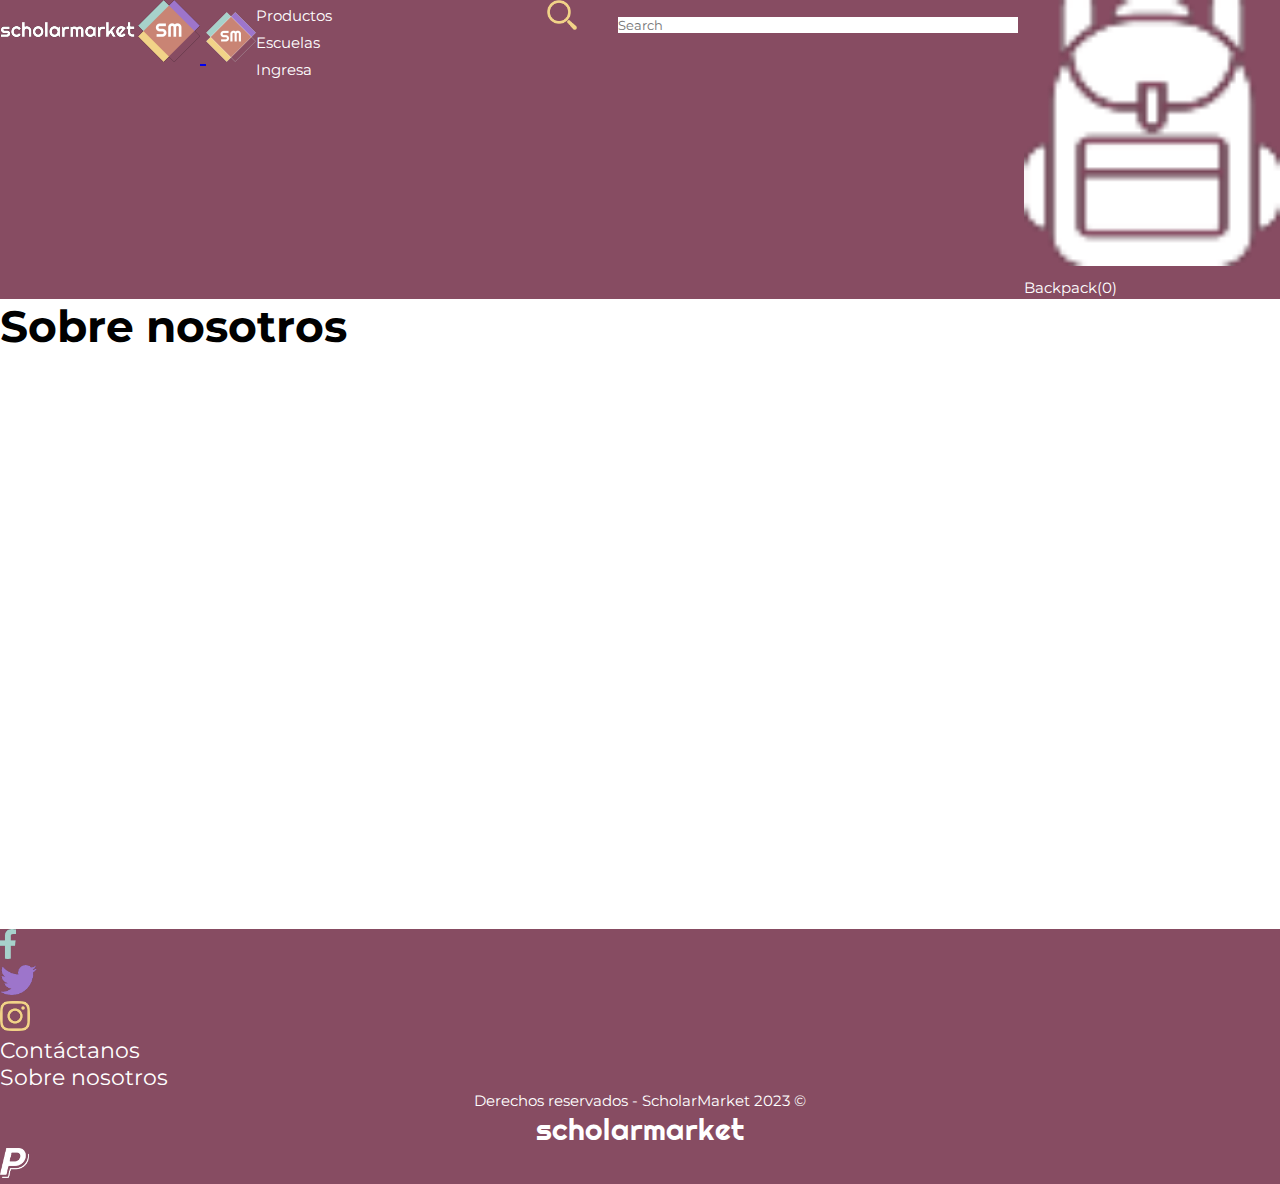
==== pages/aboutus.html @ cb466b41 "Merge pull request #1 from EdgarVRP/develop-edgar" ====
<!DOCTYPE html>
<html lang="es">
<head>
    <meta charset="UTF-8">
    <meta http-equiv="X-UA-Compatible" content="IE=edge">
    <meta name="viewport" content="width=device-width, initial-scale=1.0">
    <meta name="keywords" content="e-commerce scholarmarket">
	<meta name="description" content="Pagina sobre nosotros">
	<title>Sobre nosotros</title>
	<link rel="icon" href="../assets/img/favicon-16x16.png"> 
    <link href="https://fonts.googleapis.com/css2?family=Montserrat&display=swap" rel="stylesheet">
    <link href="https://fonts.googleapis.com/css2?family=Righteous&display=swap" rel="stylesheet">
    <link href="https://unpkg.com/aos@2.3.1/dist/aos.css" rel="stylesheet">
    <link href="https://cdn.jsdelivr.net/npm/bootstrap@5.3.0-alpha1/dist/css/bootstrap.min.css" rel="stylesheet" integrity="sha384-GLhlTQ8iRABdZLl6O3oVMWSktQOp6b7In1Zl3/Jr59b6EGGoI1aFkw7cmDA6j6gD" crossorigin="anonymous">
    <link rel="stylesheet" type="text/css" href="../css/style.css">
    <link rel="stylesheet" type="text/css" href="../css/aboutus.css">
</head>

<body>

    <header>
        <!-- Aqui comienza la navBar -->
        <nav class="navbar navbar-expand-lg">
            <div class="nav-grid align-items-center">
                <a class="navbar-brand ms-2 ms-lg-5 nav-grid-logo d-flex align-items-center" href="../index.html">
                    <img class="logo-nav d-none d-lg-block" src="../assets/img/whitelogo.png" alt="logo scholarmarket">
                    <img class="logo-nav-sm d-md-block d-lg-none" src="../assets/img/icono.png" alt="logo scholarmarket">
                </a>
                <button class="navbar-toggler nav-grid-menu" type="button" data-bs-toggle="collapse"
                    data-bs-target="#navbarSupportedContent" aria-controls="navbarSupportedContent"
                    aria-expanded="false" aria-label="Toggle navigation">
                    <span class="navbar-toggler-icon"></span>
                </button>
                <div class="collapse navbar-collapse nav-grid-menu2" id="navbarSupportedContent">
                    <ul class="navbar-nav me-auto mb-4 mb-lg-0">
                        <li class="nav-item ms-2">
                            <a class="nav-link twhite text-fluid" href="products.html">Productos</a>
                        </li>
                        <li class="nav-item ms-2">
                            <a class="nav-link twhite text-fluid" href="schools.html">Escuelas</a>
                        </li>
                        <li class="nav-item ms-2">
                            <a class="nav-link twhite text-fluid" href="login.html">Ingresa</a>
                        </li>
                    </ul>
                </div>
                <form class="d-flex nav-grid-busqueda">
                    
                    <button type="submit">
                        <img class="img-search" src="../assets/img/search.png" alt="Busqueda">
                    </button>
                    <input class="form-control me-2" type="search" placeholder="Search" aria-label="Search" id="searchInput">
                    
                </form>
                <ul class="navbar-nav ms-auto mb-2 me-lg-auto mb-lg-0 nav-grid-mochila d-flex justify-content-center align-items-center">
                    <li class="nav-item">
                        <a class="nav-link twhite" href="backpack.html">
                            <img class="img-backpack" src="../assets/img/mochilawhite.png" alt="Agrega a la mochila">
                        </a>                        
                    </li>
                    <li class="nav-item d-none d-lg-block ">
                        <a class="nav-link twhite text-fluid " href="backpack.html">Backpack(0)</a>
                    </li>
                </ul>
                
            </div>
        </nav>
        <!-- Aqui termina la navBar -->
    </header>

    <main class="container-fluid">
        <h1>Sobre nosotros</h1>
    </main>
    
    <!-- Aqui comienza el footer -->
    <footer class="container-fluid">
        <div class="row pt-2 d-flex flex-row flex-lg-row-reverse flex-wrap justify-content-evenly align-items-center">
            <div class="col-12 col-lg-4">
                <ul class="d-flex flex-row flex-wrap justify-content-evenly align-items-center">
                    <li>
                        <a href="https://www.facebook.com/100090979624820/professional_dashboard/insights/page/?ref=profile_action">
                            <img class="img-footer" src="../assets/img/logoface.png" alt="Logotipo facebook">
                        </a>
                    </li>
                    <li>
                        <a href="https://twitter.com/">
                            <img class="img-footer" src="../assets/img/logotwit.png" alt="Logotipo twitter">
                        </a>
                    </li>
                    <li>
                        <a href="https://www.instagram.com/">
                            <img class="img-footer" src="../assets/img/logoinsta.png" alt="Logotipo instagram">
                        </a>
                    </li>
                </ul>
            </div>
            <div class="col-12 col-lg-4 d-flex flex-column justify-content-center align-items-center">
                <div>
                    <ul class="d-flex flex-row flex-nowrap justify-content-between align-items-center">
                        <li class="me-2">
                            <a class="twhite footer-links" href="contactus.html">Contáctanos</a>
                        </li>
                        <li class="mx-4">
                            <a class="twhite footer-links text-nowrap" href="#">Sobre nosotros</a>
                        </li>
                    </ul>
                    <p class="twhite footer-links text-fluid">Derechos reservados - ScholarMarket 2023 ©</p>
                </div>
            </div>
            <div class="d-none d-lg-block col-lg-4 d-flex flex-column justify-content-center align-items-center">
                    <p class="twhite footer-links footer-text-logo">scholarmarket</p>
                    <a class="d-flex justify-content-center align-items-center mb-3" href="https://www.paypal.com/mx/home">
                        <img class="img-footer" src="../assets/img/logopay.png" alt="Logotipo PayPal">
                    </a>
            </div>
        </div>
    </footer>
    <!-- Aqui termina el footer -->

    <script src="https://unpkg.com/aos@2.3.1/dist/aos.js"></script>
    <script> AOS.init(); </script>
    <script src="https://cdn.jsdelivr.net/npm/bootstrap@5.3.0-alpha1/dist/js/bootstrap.bundle.min.js"
        integrity="sha384-w76AqPfDkMBDXo30jS1Sgez6pr3x5MlQ1ZAGC+nuZB+EYdgRZgiwxhTBTkF7CXvN"
        crossorigin="anonymous"></script>
</body>

</html>
---- css/style.css ----
/* Estilos generales */

    * {
        margin: 0;
        padding: 0;
        border: 0;
        box-sizing: border-box;
        font-family: 'Montserrat', sans-serif;
    }
    
    button{
        background-color: transparent;
    }
    
    main{
        min-height: 70vh;
    }
    
    html {
        scroll-behavior: smooth;
    }
    
    ul{
        margin-bottom: 0;
    }
    
    ul li {
        list-style-type: none;
    }
    
    ul li a {
        text-decoration: none;
    }
    
    ul li a:hover {
        background-color: #261f2c65;
    }
    
    ul li a img{
        width: 50px;
        height: 50px;
    }
    ul li a p{
        color: white;
    }
    
    span{
        font-size: 20px;
    }
    
    .twhite {
        color: white;
    }
    
    .text-fluid{
        font-size: 80%;
    }
    
    
        /* Estilos navbar */
    
    #searchInput {
        width: 400px;
    }
    
    .logo-nav-sm{
        width: 80%;
    }
    
    .img-backpack{
        width: 80%;
        height: auto;
    }
    
    .navbar{
        padding: 0;
    }
    
    .row{
        margin: 0;
    }
    
    .nav-grid{
        display: grid;
        grid-template-columns: 1fr 2fr repeat(2, 1fr);
        grid-template-rows: 1fr;
    }
    
    .nav-grid-logo{
        grid-area: 1 / 1 / 2 / 2;
        max-height: 50%;
    }
    
    .nav-grid-busqueda{
        grid-area: 1 / 2 / 2 / 3;
    }
    
    .nav-grid-mochila{
        grid-area: 1 / 3 / 2 / 4;
    }
    
    .nav-grid-menu{
        grid-area: 1 / 4 / 2 / 5;
        max-height: 50%;
    }
    
    .text-fluid{
        font-size: 70%;
    }
    
    .logo-nav-sm{
        width: 50px;
    }
    
    nav {
        background-color: #874c62;
    }
    
    .img-search{
        width: 50%;
    }
    
    .absol{
        position: absolute;
    }
    
    
    
        /* Estilos footer */
    
    footer{
        background-color: #874c62;
    }
    
    .img-footer{
        height: 30px;
        width: auto;
    }
    
    .footer-links{
        text-align:center;
    }
    
    .footer-text-logo{
        font-family: 'Righteous', cursive;
        font-size: 30px;
    }
    
    .text-nowrap{
        word-wrap: normal;
    }
    
    
                                /* Aqui comienzan las media queries  */
    
    /* Estilos para dispositivos móviles */
    @media only screen and (max-width: 767px) {
    
        /* Estilos para dispositivos con ancho máximo de 767px */
        body {
            font-size: 16px;
        }
        #searchInput {
            width: 99%;
        }
        .btn-outline-success{
            font-size: auto ;
            width: auto;
        }
    }
    
    
    /* Estilos para tabletas */
    @media only screen and (min-width: 768px) {
    
        /* Estilos para dispositivos con ancho mínimo de 768px y ancho máximo de 1023px */
        body {
            font-size: 18px;
        }
        
        .img-search{
            width: 30%;
        }
        
    }
    
    
    /* Estilos para pantallas de escritorio */
    @media only screen and (min-width: 1080px) {
    
        body {
            font-size: 22px;
        }
    
        .nav-grid{
            display: grid;
            grid-template-columns: repeat(2, 1fr) 2fr 1fr;
            grid-template-rows: 1fr;
        }
        
        .nav-grid-logo{
            grid-area: 1 / 1 / 2 / 2;
            max-height: 50%;
        }
        
        .nav-grid-busqueda{
            grid-area: 1 / 3 / 2 / 4;
        }
        
        .nav-grid-mochila{
            grid-area: 1 / 4 / 2 / 5;
        }
        
        .nav-grid-menu2{
            grid-area: 1 / 2 / 2 / 3;
            max-height: 50%;
        }
    
        .img-backpack{
            width: 100%;
        }
    
    }
    
    @media only screen and (min-width: 1400px) {
        body {
            font-size: 24px;
        }
        .nav-grid{
            display: grid;
            grid-template-columns: 1fr 2fr 4fr 1fr;
            grid-template-rows: 1fr;
        }
        .img-backpack{
            width: 100%;
            height: auto;
        }
        #searchInput {
            width: 120%;
        }
    }
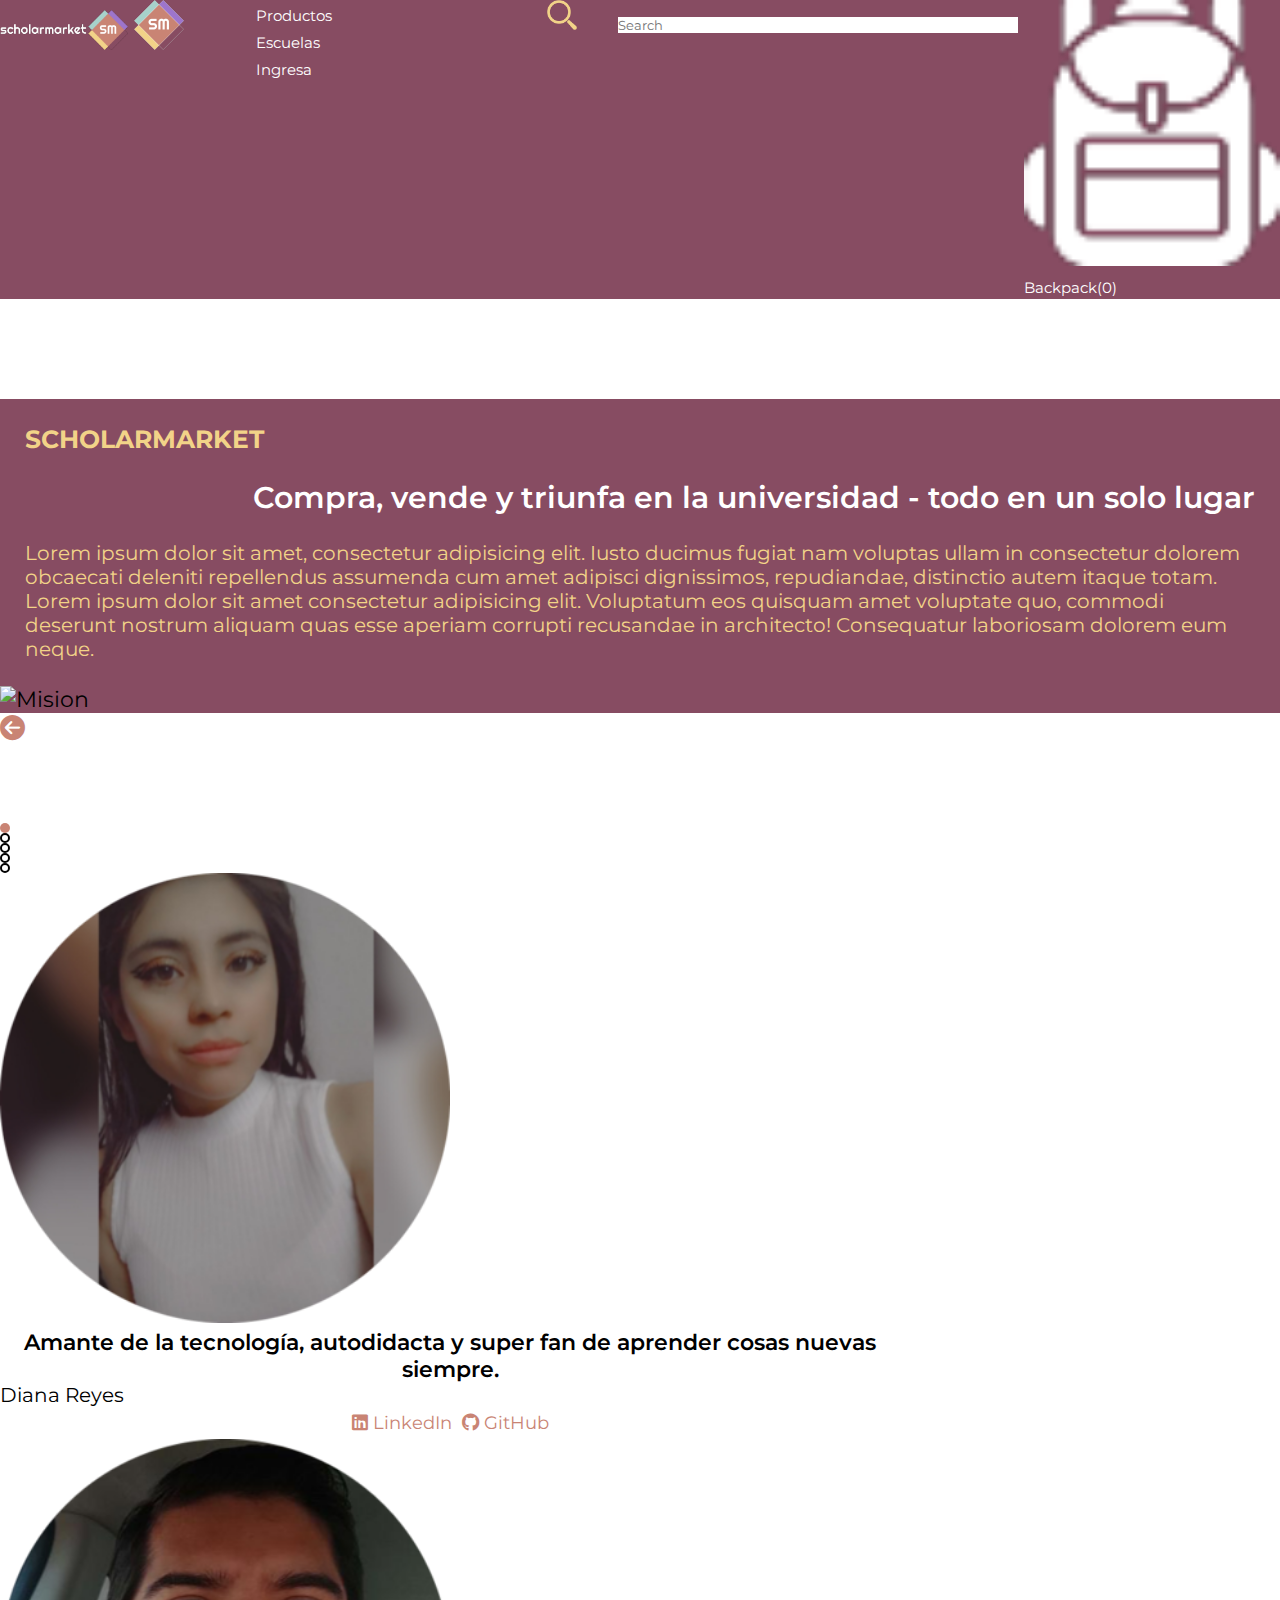
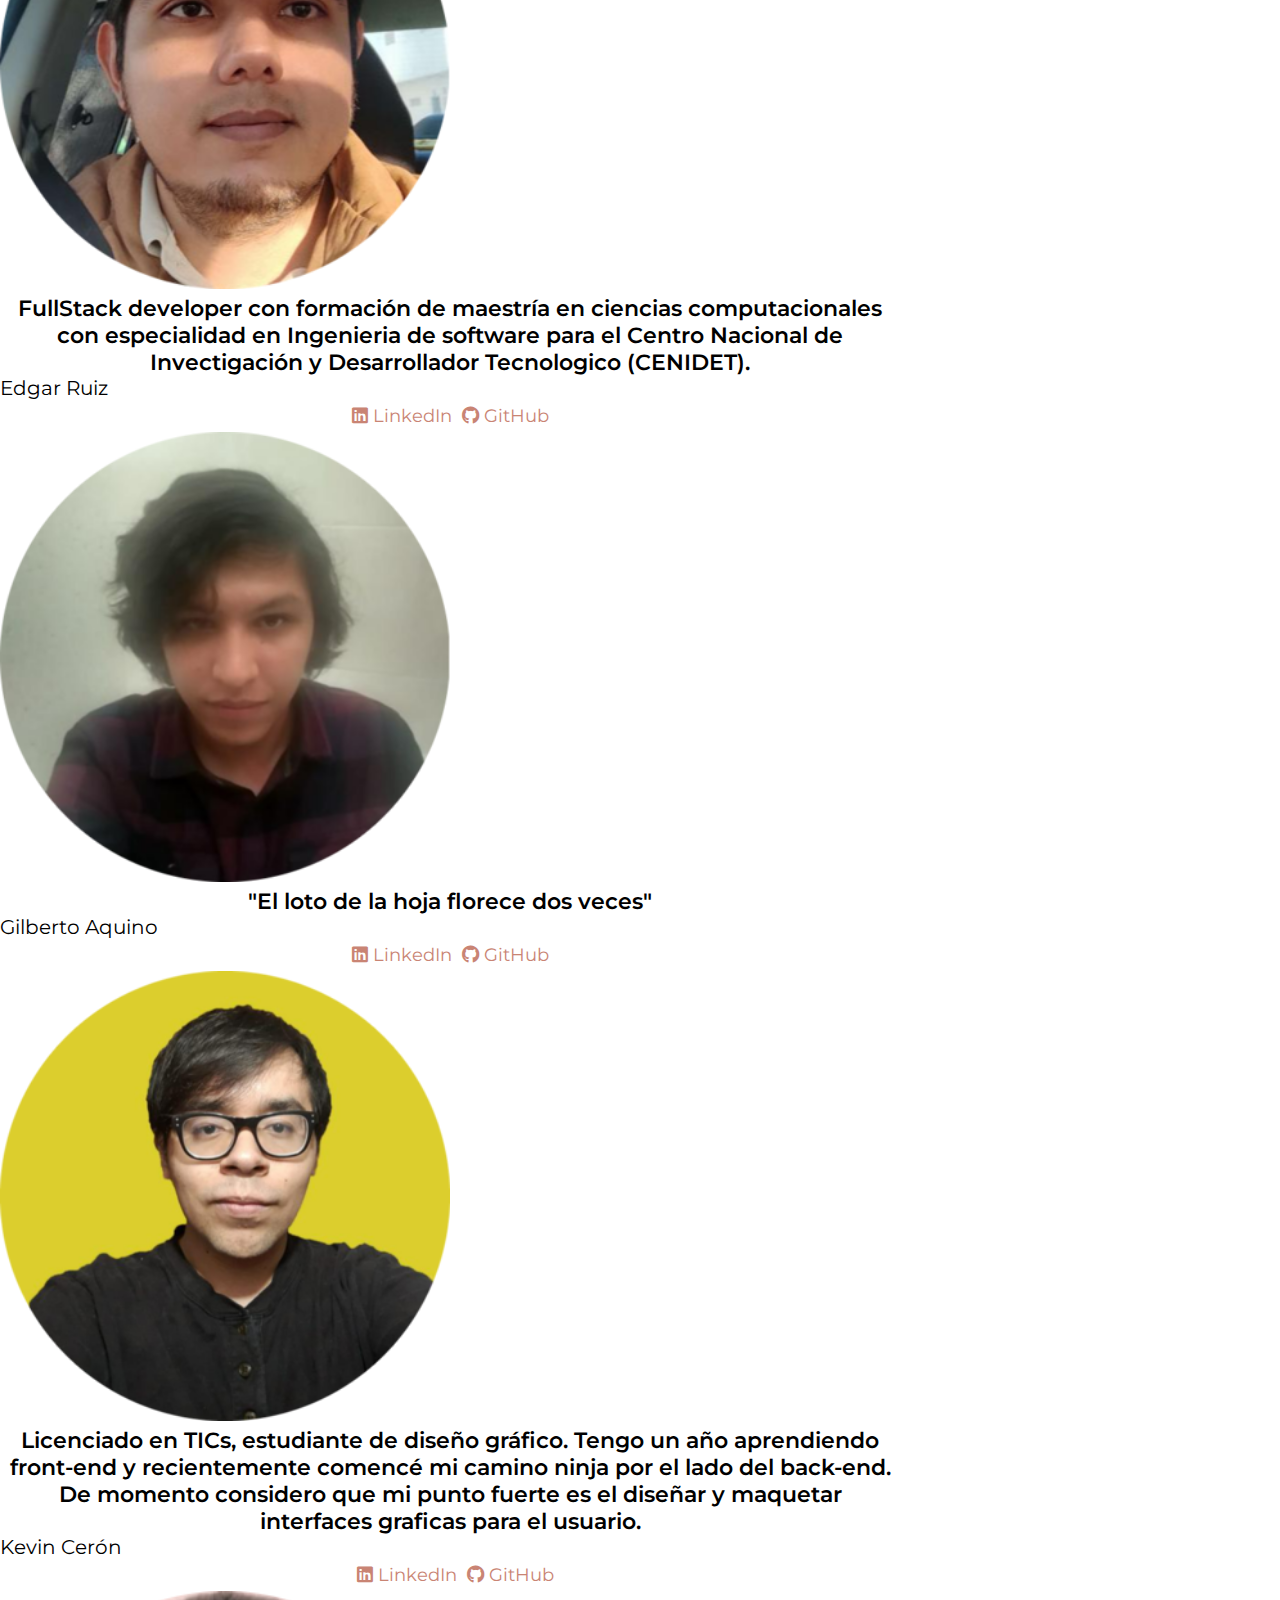
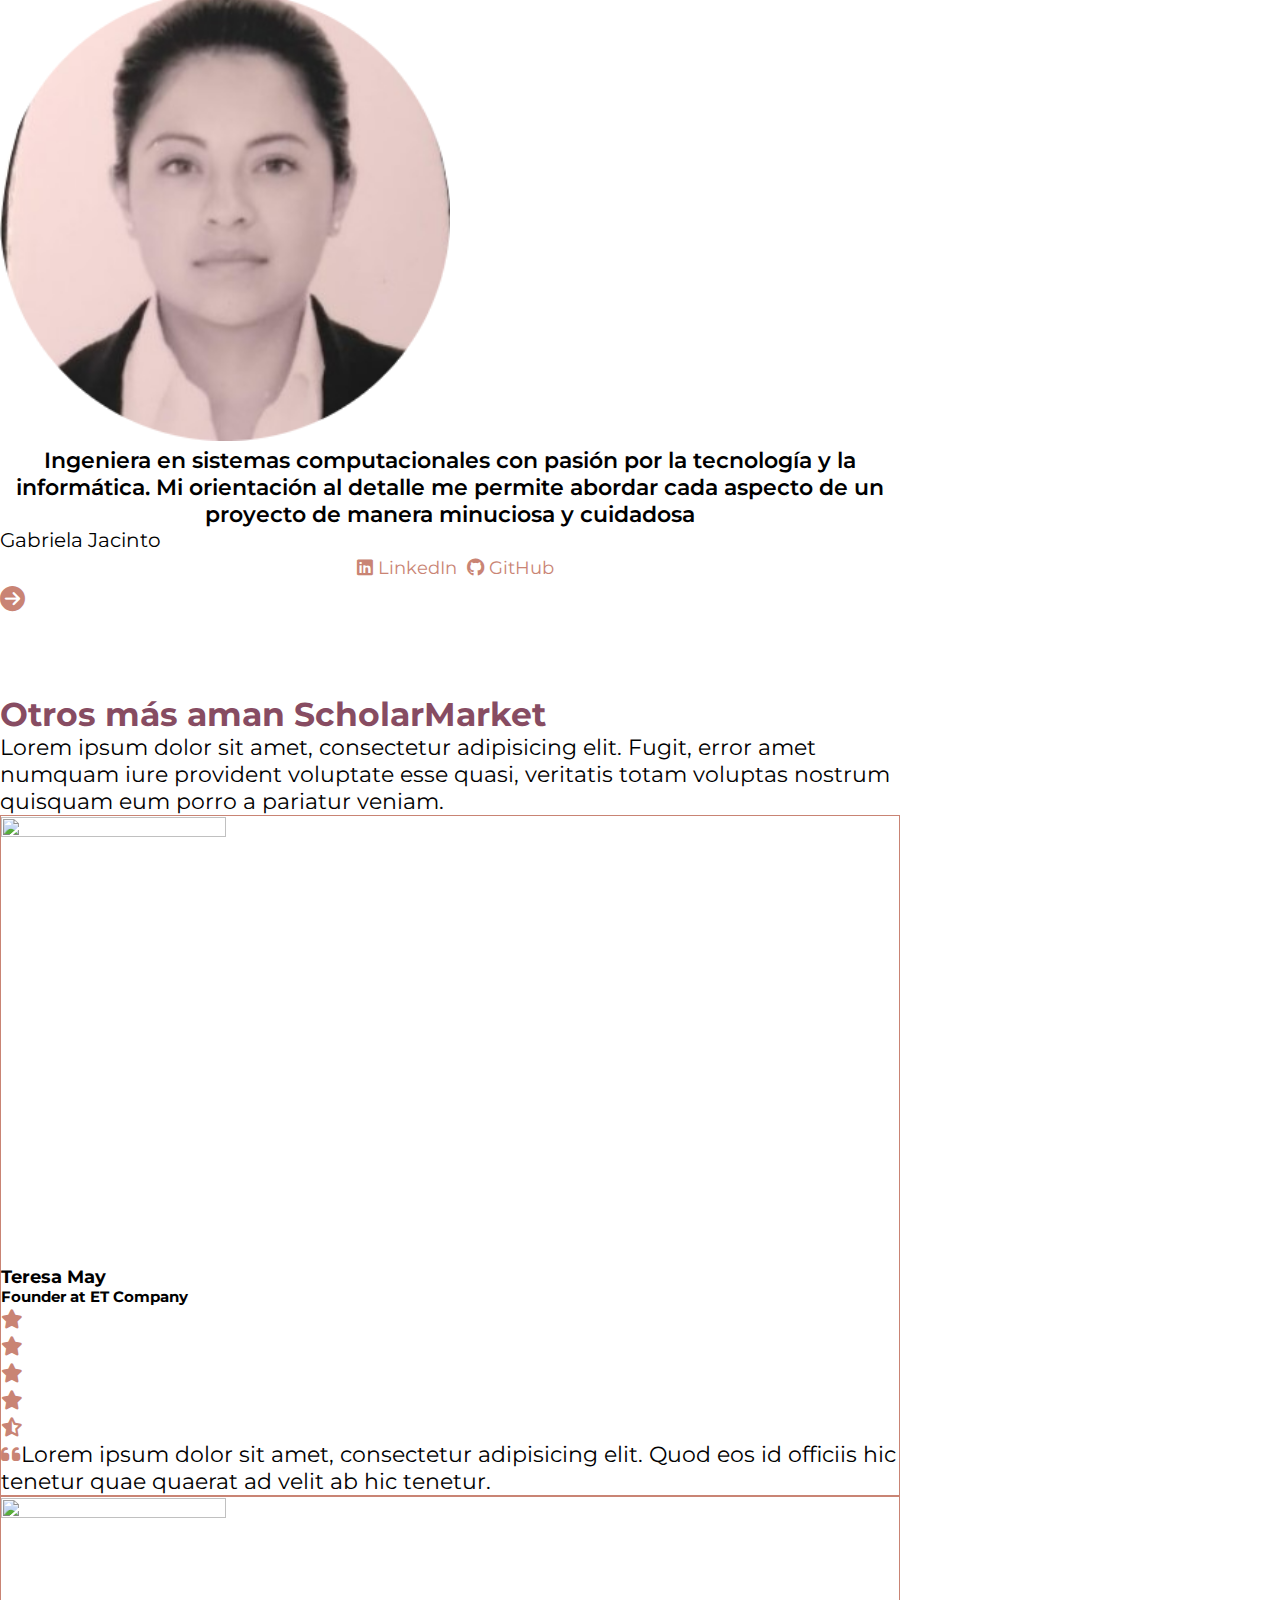
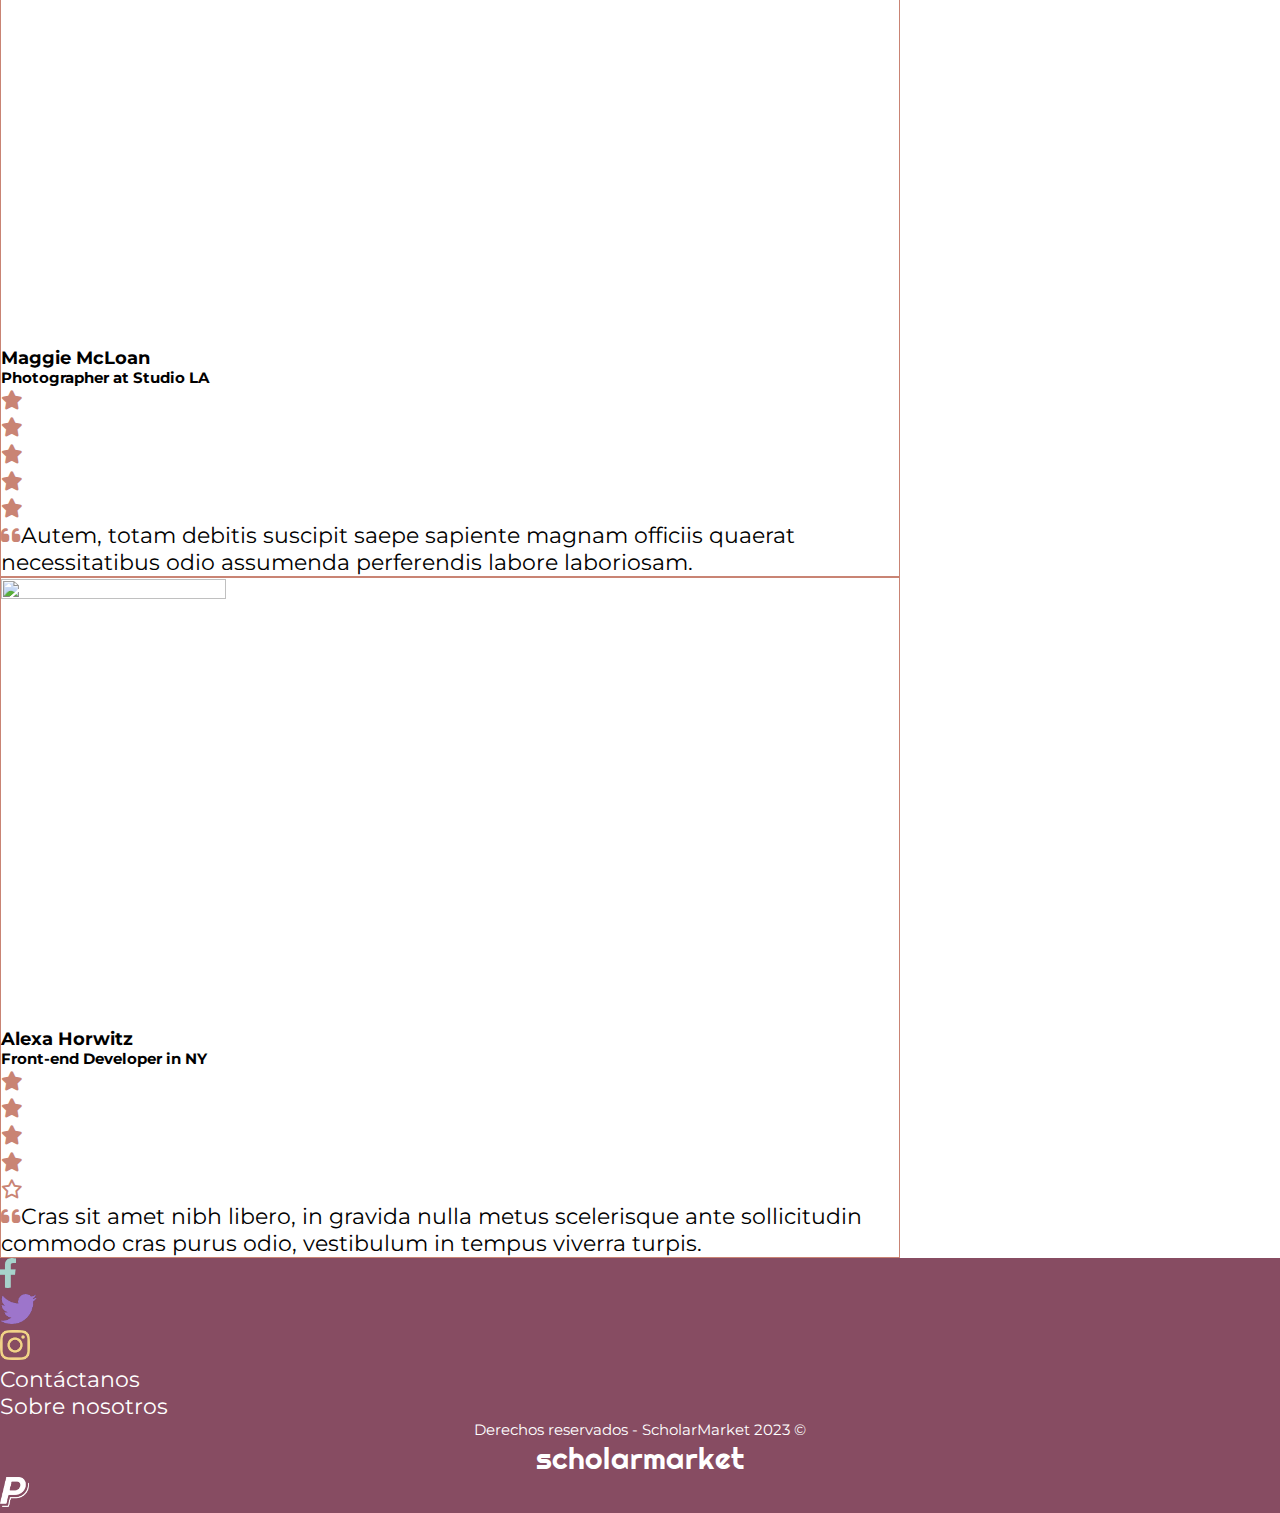
==== commit f1931abf: "Merge pull request #2 from EdgarVRP/develop-Diana" ====
--- a/pages/aboutus.html
+++ b/pages/aboutus.html
@@ -11,6 +11,7 @@
     <link href="https://fonts.googleapis.com/css2?family=Montserrat&display=swap" rel="stylesheet">
     <link href="https://fonts.googleapis.com/css2?family=Righteous&display=swap" rel="stylesheet">
     <link href="https://unpkg.com/aos@2.3.1/dist/aos.css" rel="stylesheet">
+    <link rel="stylesheet" href="https://cdnjs.cloudflare.com/ajax/libs/font-awesome/6.3.0/css/all.min.css">
     <link href="https://cdn.jsdelivr.net/npm/bootstrap@5.3.0-alpha1/dist/css/bootstrap.min.css" rel="stylesheet" integrity="sha384-GLhlTQ8iRABdZLl6O3oVMWSktQOp6b7In1Zl3/Jr59b6EGGoI1aFkw7cmDA6j6gD" crossorigin="anonymous">
     <link rel="stylesheet" type="text/css" href="../css/style.css">
     <link rel="stylesheet" type="text/css" href="../css/aboutus.css">
@@ -69,7 +70,275 @@
     </header>
 
     <main class="container-fluid">
-        <h1>Sobre nosotros</h1>
+         <!-- MISION Y VISION  -->
+    <div class="container-fluid" id="vision-mision">
+        <div class="row container-mv">
+          <div class="col-xl-8 col-sm-12 ">
+            <div class="col-xl-12 col-sm-12 container-about-us">
+                <h4>SCHOLARMARKET</h4>
+                <h3 class="text-vision col-sm-12"> Compra, vende y triunfa en la universidad - todo en un solo lugar</h4>
+                <p class="text-complementary">Lorem ipsum dolor sit amet, consectetur adipisicing elit. Iusto ducimus fugiat nam voluptas ullam in consectetur dolorem obcaecati deleniti repellendus assumenda cum amet adipisci dignissimos, repudiandae, distinctio autem itaque totam.
+                  Lorem ipsum dolor sit amet consectetur adipisicing elit. Voluptatum eos quisquam amet voluptate quo, commodi deserunt nostrum aliquam quas esse aperiam corrupti recusandae in architecto! Consequatur laboriosam dolorem eum neque.
+                </p>
+            </div>
+          </div>
+          <div class="col-xl-4 col-sm-12 imgM">
+            <img src="https://images.pexels.com/photos/8052808/pexels-photo-8052808.jpeg?auto=compress&cs=tinysrgb&dpr=2&w=500" class="img-fluid" alt="Mision">
+          </div>
+        </div>
+      </div>
+
+    <!-- Carrusel creadores -->
+
+    <div class="container-creator container-fluid">
+        <div class="d-flex align-items-center py-5 mh-100">    
+            <a class="carousel-control-prev text-decoration-none " href="#mycarousel" role="button" data-bs-slide="prev">
+                <div class="d-flex flex-column justify-content-center me-2 ms-auto left"><i class="fa-sharp fa-solid fa-circle-arrow-left"></i> </div>
+            </a>
+            <div class="container">
+                <div id="mycarousel" class="carousel slide" data-bs-ride="carousel">
+                    <ol class="carousel-indicators indicators">
+                        <li data-bs-target="#mycarousel" data-bs-slide-to="0" class="active"></li>
+                        <li data-bs-target="#mycarousel" data-bs-slide-to="1"></li>
+                        <li data-bs-target="#mycarousel" data-bs-slide-to="2"></li>
+                        <li data-bs-target="#mycarousel" data-bs-slide-to="3"></li>
+                        <li data-bs-target="#mycarousel" data-bs-slide-to="4"></li>
+                    </ol>
+                    <div class="carousel-inner">
+                        <div class="carousel-item active">
+                            <div class="row">
+                              <div class="col-lg-6 col-md-6 col-sm-6">
+                                <img src="../assets/img/diana.png" class="d-block w-100" alt="...">
+                            </div>
+                                <div class="col-lg-6 col-md-6 col-sm-6">
+                                    <div class=" d-flex flex-column justify-content-center my-5 px-3">
+                                        <p class="review text-center">Amante de la tecnología, autodidacta y super fan de aprender cosas nuevas siempre.</p>
+                                        <div class="name d-flex align-items-center justify-content-center">
+                                            <p class="m-0 c-des">Diana Reyes</p>
+                                        </div>
+                                        <div class="contact-us">
+                                          <a href="https://www.linkedin.com/in/diana-rodriguezre/" class="job text-center" target="_blank"><i class="fa-brands fa-linkedin"></i> LinkedIn  </a>
+                                          <a href="https://github.com/LisReyes" class="job text-center" target="_blank"><i class="fa-brands fa-github"></i> GitHub  </a>
+                                        </div>
+                                    </div>
+                                </div>
+                            </div>
+                        </div>
+                        <div class="carousel-item">
+                            <div class="row">
+                                <div class="col-lg-6 col-md-6 col-sm-6">
+                                    <img src="../assets/img/edgar-modified.png" class="d-block w-100" alt="...">
+                                </div>
+                                <div class="col-lg-6 col-md-6 col-sm-6">
+                                    <div class=" d-flex flex-column justify-content-center my-5 px-3">
+                                        <p class="review">FullStack developer con formación de maestría en ciencias computacionales
+                                          con especialidad en Ingenieria de software para el Centro Nacional de Invectigación y Desarrollador
+                                          Tecnologico (CENIDET).
+                                        </p>
+                                        <div class="name d-flex align-items-center justify-content-center">
+                                            <p class="m-0 c-des">Edgar Ruiz</p>
+                                        </div>
+                                        <div class="contact-us">
+                                          <a href="https://www.linkedin.com/in/edgarvrp/" target="_blank" class="job text-center"><i class="fa-brands fa-linkedin"></i> LinkedIn  </a>
+                                          <a href="https://github.com/EdgarVRP" target="_blank" class="job text-center"><i class="fa-brands fa-github"></i> GitHub  </a>
+                                        </div>                                        
+                                    </div>
+                                </div>
+                            </div>
+                        </div>
+                        <div class="carousel-item">
+                            <div class="row">
+                                <div class="col-lg-6 col-md-6 col-sm-6">
+                                    <img src="../assets/img/Foto_Gilberto.png" class="d-block w-100" alt="...">
+                                </div>
+                                <div class="col-lg-6 col-md-6 col-sm-6">
+                                    <div class=" d-flex flex-column justify-content-center my-5 px-3">
+                                        <p class="review text-center">"El loto de la hoja florece dos veces"</p>
+                                        <div class="name d-flex align-items-center justify-content-center">
+                                            <p class="m-0 c-des">Gilberto Aquino</p>
+                                        </div>
+                                        <div class="contact-us">
+                                          <a href="https://www.linkedin.com/in/gilberto-lenin-aquino-galeana/" target="_blank" class="job text-center"><i class="fa-brands fa-linkedin"></i> LinkedIn  </a>
+                                          <a href="https://github.com/GilbertoAG" target="_blank"class="job text-center"><i class="fa-brands fa-github"></i> GitHub  </a>
+                                        </div>
+                                    </div>
+                                </div>
+                            </div>
+                        </div>
+                        <div class="carousel-item">
+                            <div class="row">
+                                <div class="col-lg-6 col-md-6 col-sm-6">
+                                    <img src="../assets/img/foto_kevin.png" class="d-block w-100" alt="...">
+                                </div>
+                                <div class="col-lg-6 col-md-6 col-sm-6">
+                                    <div class=" d-flex flex-column justify-content-center my-5 px-3">
+                                        <p class="review text-center">Licenciado en TICs, estudiante de diseño gráfico. Tengo un año aprendiendo front-end y recientemente comencé mi camino ninja por el lado del back-end. 
+                                          De momento considero que mi punto fuerte es el diseñar y maquetar interfaces graficas para el usuario.
+                                        </p>
+                                        <div class="name d-flex align-items-center justify-content-center">
+                                            <p class="m-0 d-txt c-des">Kevin Cerón</p>
+                                        </div>
+                                        <div class="contact-us">
+                                          <p class="job text-center"></p>
+                                          <a href="https://www.linkedin.com/in/kevin-cer%C3%B3n-92a837245/" target="_blank" class="job text-center"><i class="fa-brands fa-linkedin"></i> LinkedIn  </a>
+                                          <a href="https://github.com/kevcesca" class="job text-center" target="_blank"><i class="fa-brands fa-github"></i> GitHub  </a>
+                                        </div>
+                                    </div>
+                                </div>
+                            </div>
+                        </div>
+                        <div class="carousel-item">
+                            <div class="row">
+                                <div class="col-lg-6 col-md-6 col-sm-6">
+                                    <img src="../assets/img/Gaby.png" class="d-block w-100" alt="...">
+                                </div>
+                                <div class="col-lg-6 col-md-6 col-sm-6">
+                                    <div class=" d-flex flex-column justify-content-center my-5 px-3">
+                                        <p class="review text-center"> Ingeniera en sistemas computacionales con pasión por la tecnología y la informática. Mi orientación al detalle me permite abordar cada aspecto de un proyecto de manera minuciosa y cuidadosa
+
+                                        </p>
+                                        <div class="name d-flex align-items-center justify-content-center">
+                                            <p class="m-0 c-des">Gabriela Jacinto</p>
+                                        </div>
+                                        <div class="contact-us">
+                                          <p class="job text-center"></p>
+                                          <a href="" target="_blank" class="job text-center"><i class="fa-brands fa-linkedin"></i> LinkedIn  </a>
+                                          <a href="https://github.com/Gabytaj" class="job text-center" target="_blank"><i class="fa-brands fa-github"></i> GitHub  </a>
+                                        </div>
+                                    </div>
+                                </div>
+                            </div>
+                        </div>
+                        
+                    </div>
+                </div>
+            </div>
+            <a class="carousel-control-next text-decoration-none " href="#mycarousel" role="button" data-bs-slide="next">
+                <div class="d-flex flex-column justify-content-center right ms-2 me-auto"> <i class="fa-solid fa-circle-arrow-right"></i> </div>
+            </a>
+        </div>
+    </div>
+
+    <!-- Cards Review -->
+    <section>
+        <div class="container py-5">
+          <div class="row d-flex justify-content-center">
+            <div class="col-sm-12 col-md-10 col-xl-8 text-center">
+              <h2 class="fw-bold mb-4 col-sm-12">Otros más aman ScholarMarket</h2>
+              <p class="mb-4 pb-2 mb-md-5 pb-md-0">
+                Lorem ipsum dolor sit amet, consectetur adipisicing elit. Fugit, error amet
+                numquam iure provident voluptate esse quasi, veritatis totam voluptas nostrum
+                quisquam eum porro a pariatur veniam.
+              </p>
+            </div>
+          </div>
+      
+          <div class="row text-center">
+            <div class="col-sm-12 col-md-4 mb-4 mb-md-0">
+              <div class="card">
+                <div class="card-body py-4 mt-2">
+                  <div class="d-flex justify-content-center mb-4">
+                    <img src="https://mdbcdn.b-cdn.net/img/Photos/Avatars/img%20(10).webp"
+                      class="rounded-circle shadow-1-strong" width="100" height="100" />
+                  </div>
+                  <h5 class="font-weight-bold">Teresa May</h5>
+                  <h6 class="font-weight-bold my-3">Founder at ET Company</h6>
+                  <ul class="list-unstyled d-flex justify-content-center">
+                    <li>
+                      <i class="fas fa-star fa-sm"></i>
+                    </li>
+                    <li>
+                      <i class="fas fa-star fa-sm"></i>
+                    </li>
+                    <li>
+                      <i class="fas fa-star fa-sm"></i>
+                    </li>
+                    <li>
+                      <i class="fas fa-star fa-sm"></i>
+                    </li>
+                    <li>
+                      <i class="fas fa-star-half-alt fa-sm"></i>
+                    </li>
+                  </ul>
+                  <p class="mb-2">
+                    <i class="fas fa-quote-left pe-2"></i>Lorem ipsum dolor sit amet,
+                    consectetur adipisicing elit. Quod eos id officiis hic tenetur quae quaerat
+                    ad velit ab hic tenetur.
+                  </p>
+                </div>
+              </div>
+            </div>
+            <div class="col-md-4 mb-4 mb-md-0">
+              <div class="card">
+                <div class="card-body py-4 mt-2">
+                  <div class="d-flex justify-content-center mb-4">
+                    <img src="https://mdbcdn.b-cdn.net/img/Photos/Avatars/img%20(15).webp"
+                      class="rounded-circle shadow-1-strong" width="100" height="100" />
+                  </div>
+                  <h5 class="font-weight-bold">Maggie McLoan</h5>
+                  <h6 class="font-weight-bold my-3">Photographer at Studio LA</h6>
+                  <ul class="list-unstyled d-flex justify-content-center">
+                    <li>
+                      <i class="fas fa-star fa-sm"></i>
+                    </li>
+                    <li>
+                      <i class="fas fa-star fa-sm"></i>
+                    </li>
+                    <li>
+                      <i class="fas fa-star fa-sm"></i>
+                    </li>
+                    <li>
+                      <i class="fas fa-star fa-sm"></i>
+                    </li>
+                    <li>
+                      <i class="fas fa-star fa-sm"></i>
+                    </li>
+                  </ul>
+                  <p class="mb-2">
+                    <i class="fas fa-quote-left pe-2"></i>Autem, totam debitis suscipit saepe
+                    sapiente magnam officiis quaerat necessitatibus odio assumenda perferendis
+                    labore laboriosam.
+                  </p>
+                </div>
+              </div>
+            </div>
+            <div class="col-md-4 mb-0">
+              <div class="card">
+                <div class="card-body py-4 mt-2">
+                  <div class="d-flex justify-content-center mb-4">
+                    <img src="https://mdbcdn.b-cdn.net/img/Photos/Avatars/img%20(17).webp"
+                      class="rounded-circle shadow-1-strong" width="100" height="100" />
+                  </div>
+                  <h5 class="font-weight-bold">Alexa Horwitz</h5>
+                  <h6 class="font-weight-bold my-3">Front-end Developer in NY</h6>
+                  <ul class="list-unstyled d-flex justify-content-center">
+                    <li>
+                      <i class="fas fa-star fa-sm"></i>
+                    </li>
+                    <li>
+                      <i class="fas fa-star fa-sm"></i>
+                    </li>
+                    <li>
+                      <i class="fas fa-star fa-sm "></i>
+                    </li>
+                    <li>
+                      <i class="fas fa-star fa-sm"></i>
+                    </li>
+                    <li>
+                      <i class="far fa-star fa-sm"></i>
+                    </li>
+                  </ul>
+                  <p class="mb-2">
+                    <i class="fas fa-quote-left pe-2"></i>Cras sit amet nibh libero, in gravida
+                    nulla metus scelerisque ante sollicitudin commodo cras purus odio,
+                    vestibulum in tempus viverra turpis.
+                  </p>
+                </div>
+              </div>
+            </div>
+          </div>
+        </div>
+      </section>
     </main>
     
     <!-- Aqui comienza el footer -->
--- a/css/aboutus.css
+++ b/css/aboutus.css
@@ -0,0 +1,183 @@
+
+body{
+    font-family: 'Montserrat', sans-serif;
+}
+a{
+    text-decoration:none;
+}
+.container-mv{
+    margin-top: 100px;
+    background-color: #874c62;
+    width-max: 900px:
+}
+.container-about-us{
+    padding: 25px;
+}
+.container-mv h4{
+    color: #F2D388;
+    font-sizE: 25px;
+}
+.text-vision{
+    color: #FFF;
+    font-size: 30px;
+    font-weight: 600;
+    margin-top: 25px;
+    text-align: right;
+}
+.text-complementary{
+    margin-top: 25px;
+    font-size: 20px;
+    font-weight: 400;
+    color: #F2D388;
+}
+
+.imgM img{
+    object-fit: cover;
+    width:100%;
+    height:100%;
+}
+
+/* Inicio de banner creadores */
+.container{
+    margin-top: 80px;
+    max-width: 900px;
+    background-color: white;
+    padding: 0;
+}
+.container h2{
+    color: #874C62;
+}
+i{
+    color: #C98474;
+}
+.c-des{
+    color: #000;
+    font-size: 20px;
+}
+.contact-us{
+    display: flex;
+    justify-content: center;
+}
+/* REVIEWS */
+.card{
+    border: 1px solid #C98474;
+}
+img{
+    width: 50%;
+    height: auto;
+}
+ul{
+    color: #C98474;
+}
+.review{
+    font-weight: 600;
+    text-align: center;
+}
+.name{
+    font-size: 18px;
+    color: #c1e718;
+    margin: 0;
+}
+.job{
+    color: #C98474;
+    font-size: 18px;
+    padding: 5px;
+}
+.carousel-inner{
+    max-width: 1250px;
+}
+.fa-minus {
+    font-size: 14px;
+}
+.carousel-indicators {
+    bottom: -20px;
+    right: 0;
+    margin: 0;
+}
+
+.carousel-indicators [data-bs-target ] {
+    height: 10px;
+    border: 2px solid black;
+    width: 10px;
+    background-color: inherit;
+    border-radius: 50%;
+}
+.carousel-indicators .active{
+    border: 2px solid transparent;
+    background-color: #C98474;
+}
+.left{
+    color: rgb(20, 20, 20);
+    font-weight: 600;
+}
+.right{
+    color: rgb(12, 12, 12);
+    font-weight: 600;
+}
+.carousel-control-next, .carousel-control-prev {
+    position: relative;
+    font-size: 25px;
+
+}
+
+/* Seccion cards */
+#pricing{
+    padding: 100px;
+
+}
+
+.price-text{
+    font-size: 3rem;
+    line-height: 1.5;
+
+}
+.pricing-column{
+    padding: 3% 2%;
+}
+
+
+.social-icon{
+    margin: 20px 10px; 
+}
+@media (max-width:560px) {
+    .text-vision{
+        font-size: 20px;
+    }
+    .text-complementary{
+        margin-top: 20px;
+        color: #F2D388;
+        font-size: 12px;
+        text-align: center;
+    }
+    .review{
+        font-size: 14px;
+        font-weight: 600;
+    }
+    .name{
+        font-size: 13px;
+    }
+    .job{
+        font-size: 15px;
+        padding: 5px;
+    }
+    .right{
+        font-size: 12px;
+    }
+    .left{
+        font-size: 12px;
+    }
+    .carousel-indicators [data-bs-target ] {
+        height: 8px;
+        border: 1px solid black;
+        width: 8px;
+        background-color: inherit;
+        border-radius: 50%;
+    }
+    .carousel-indicators .active{
+        border: 1px solid transparent;
+        background-color: #F2D388;
+    }
+    .carousel-control-next, .carousel-control-prev {
+        font-size: 12px;
+    }
+}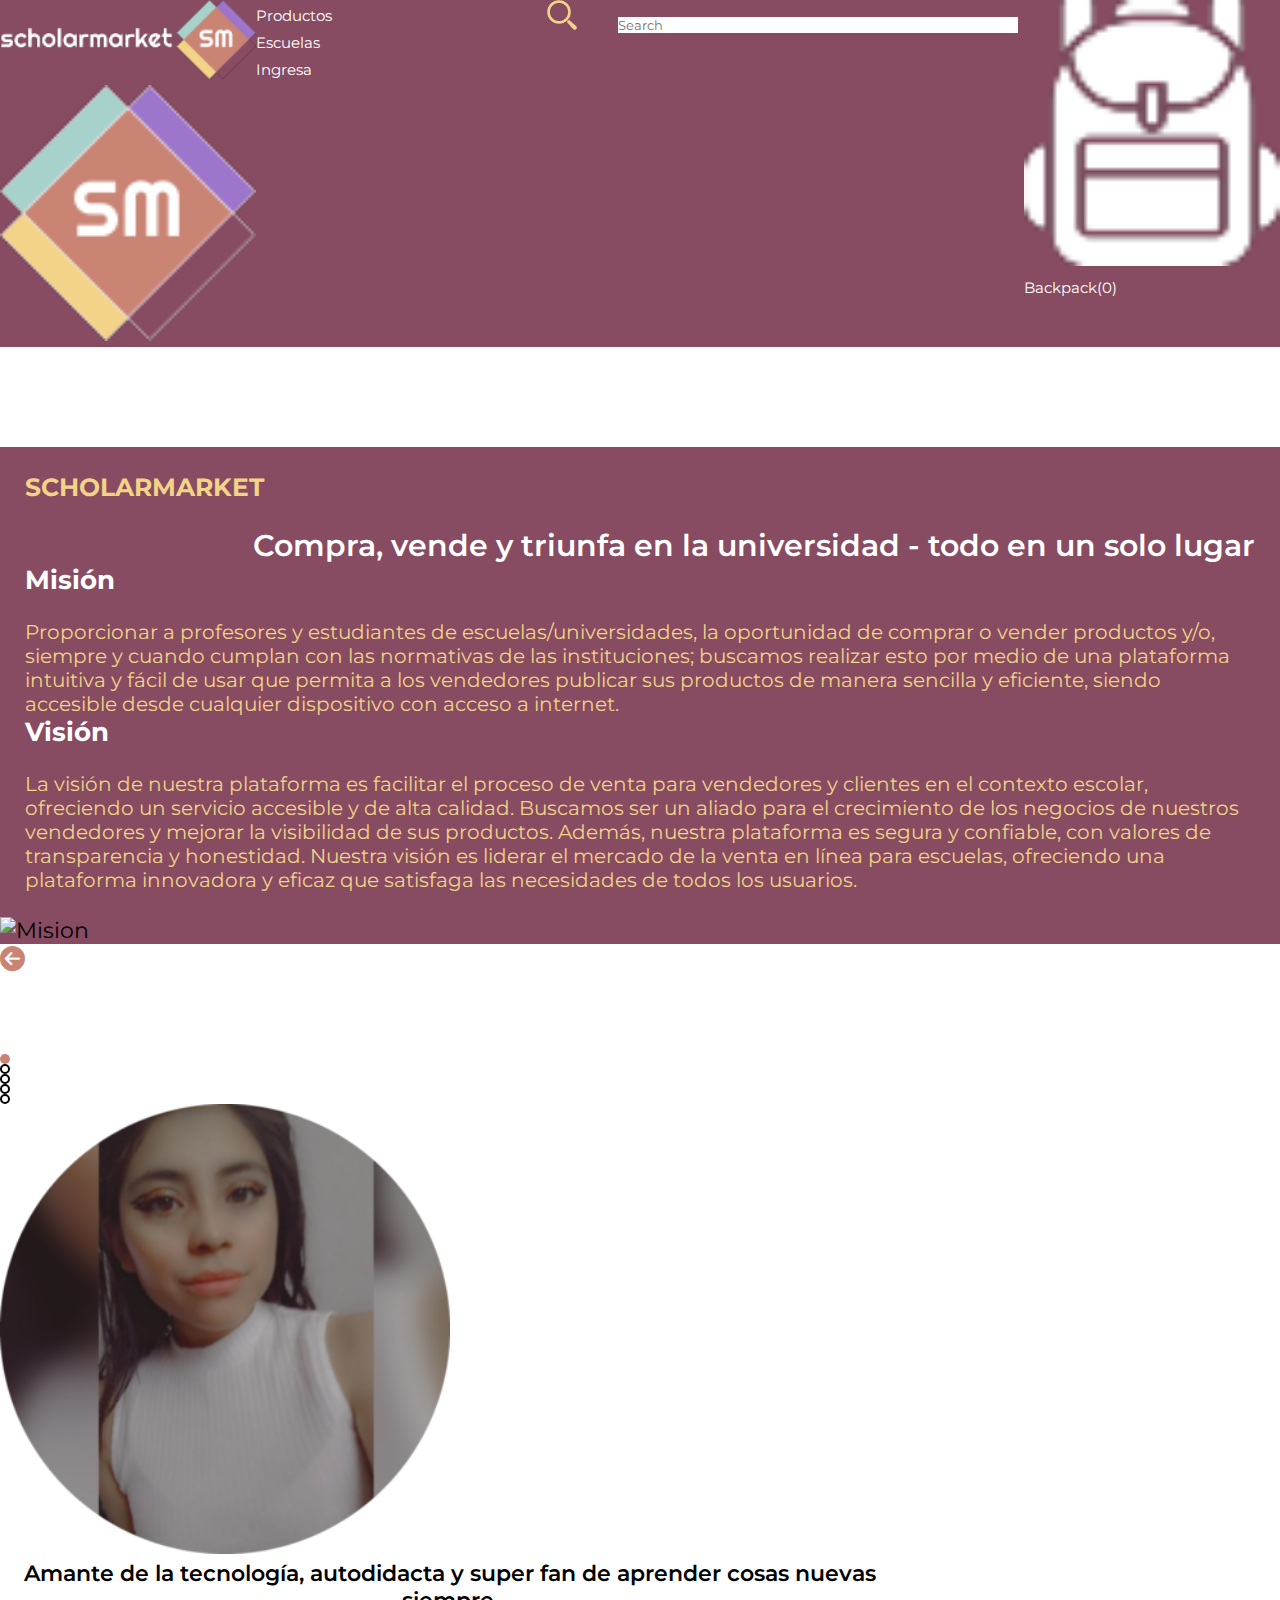
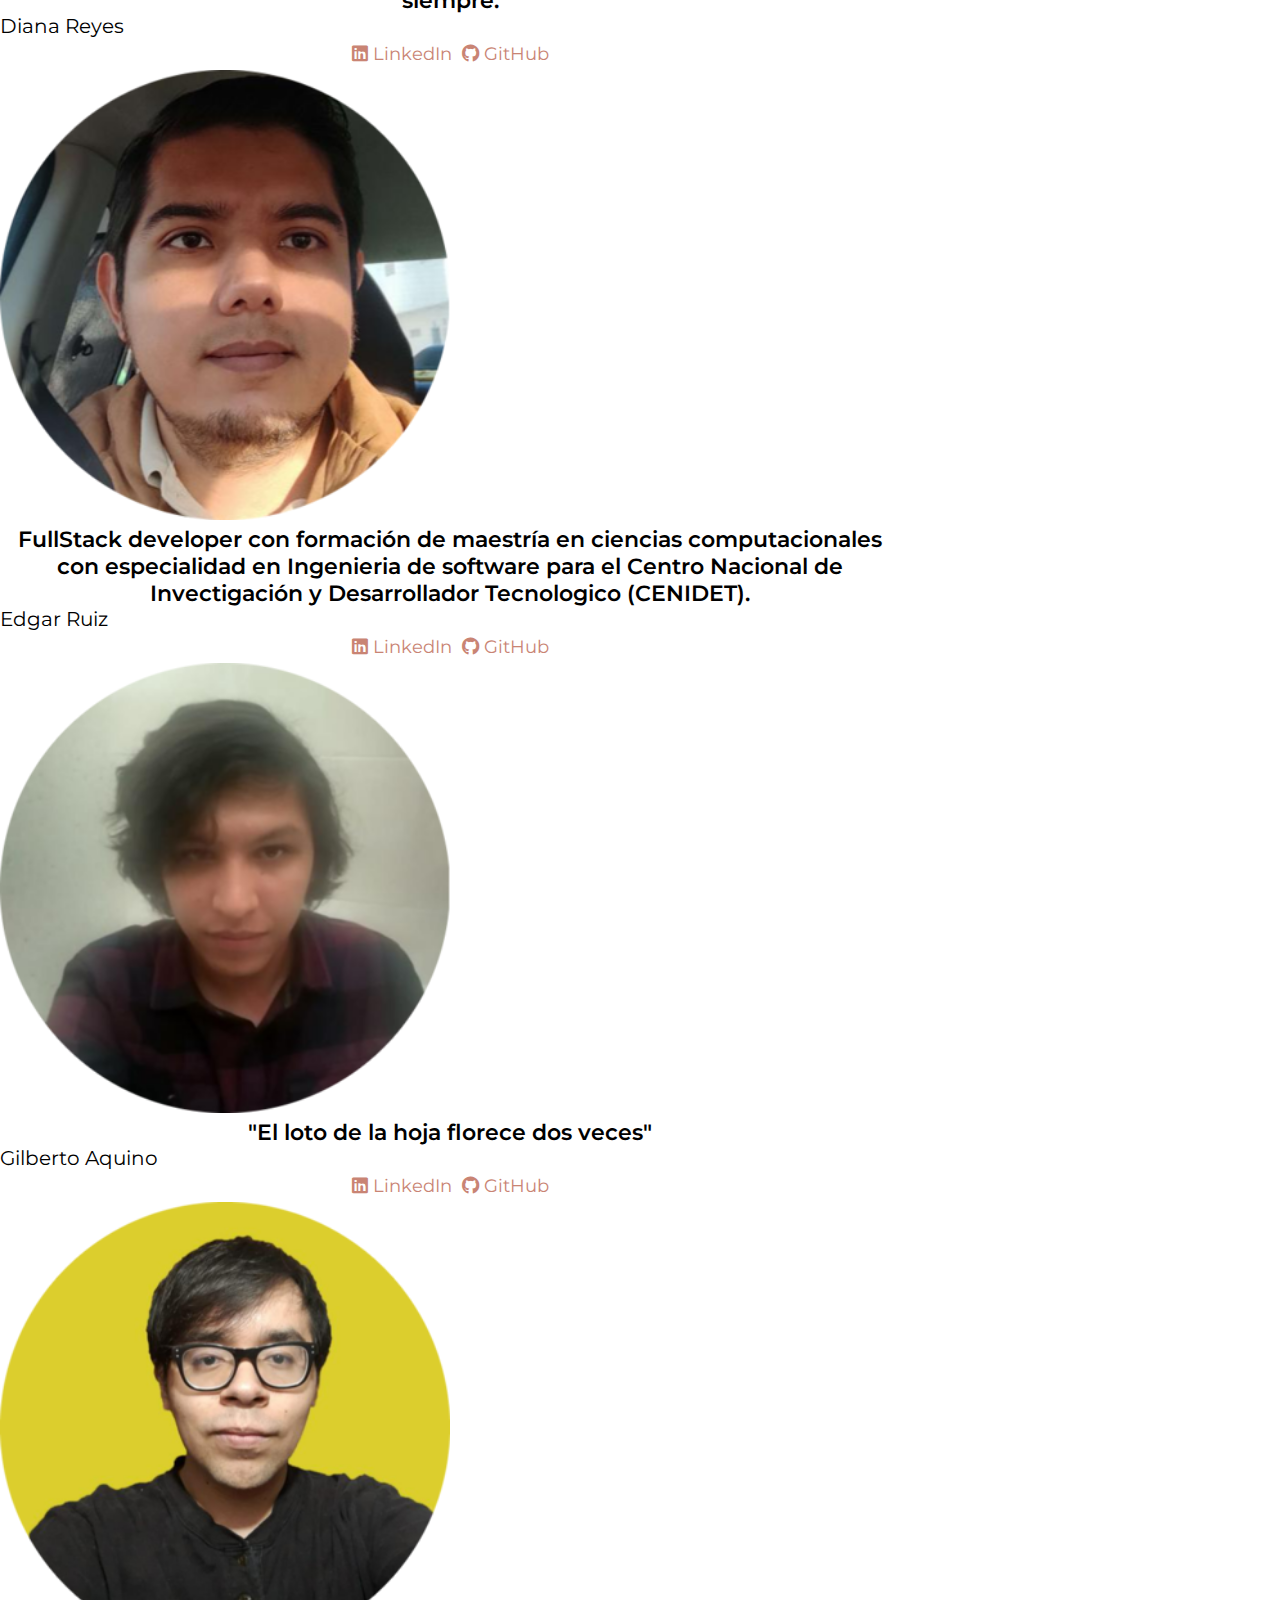
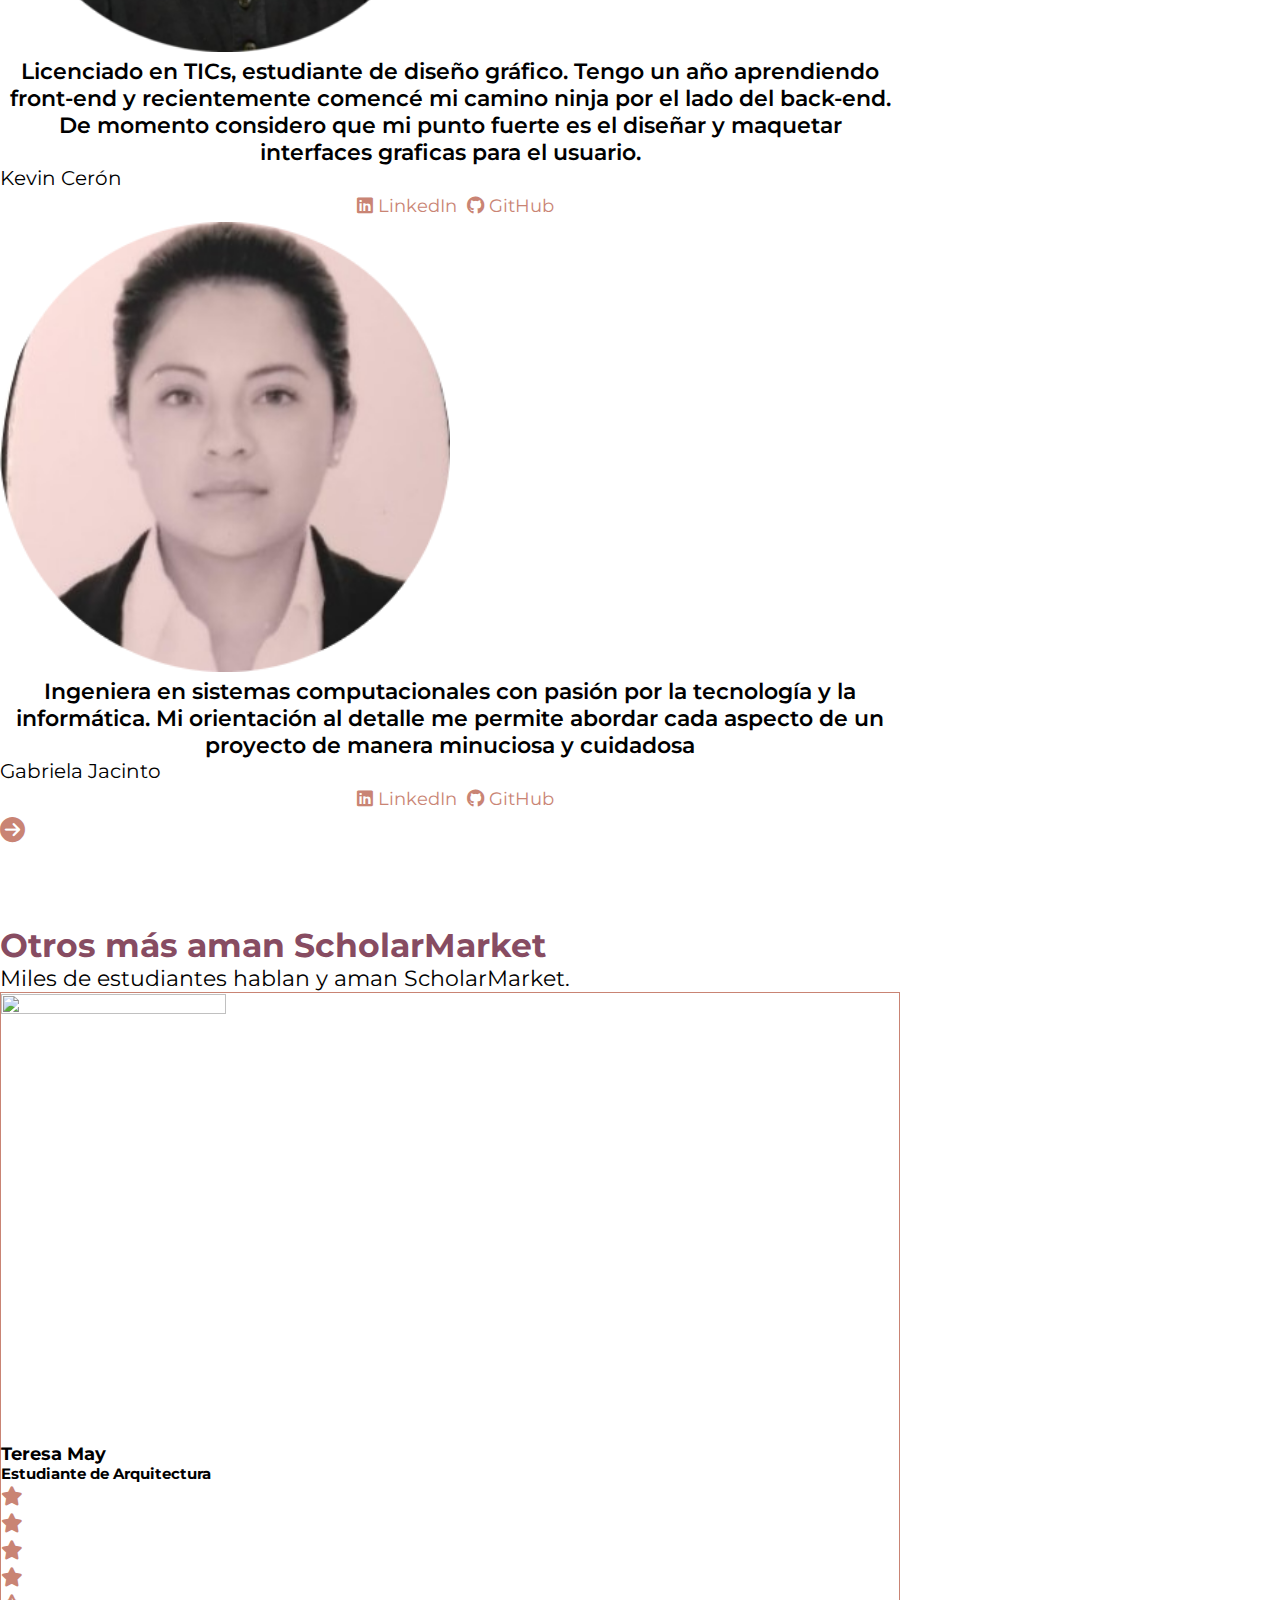
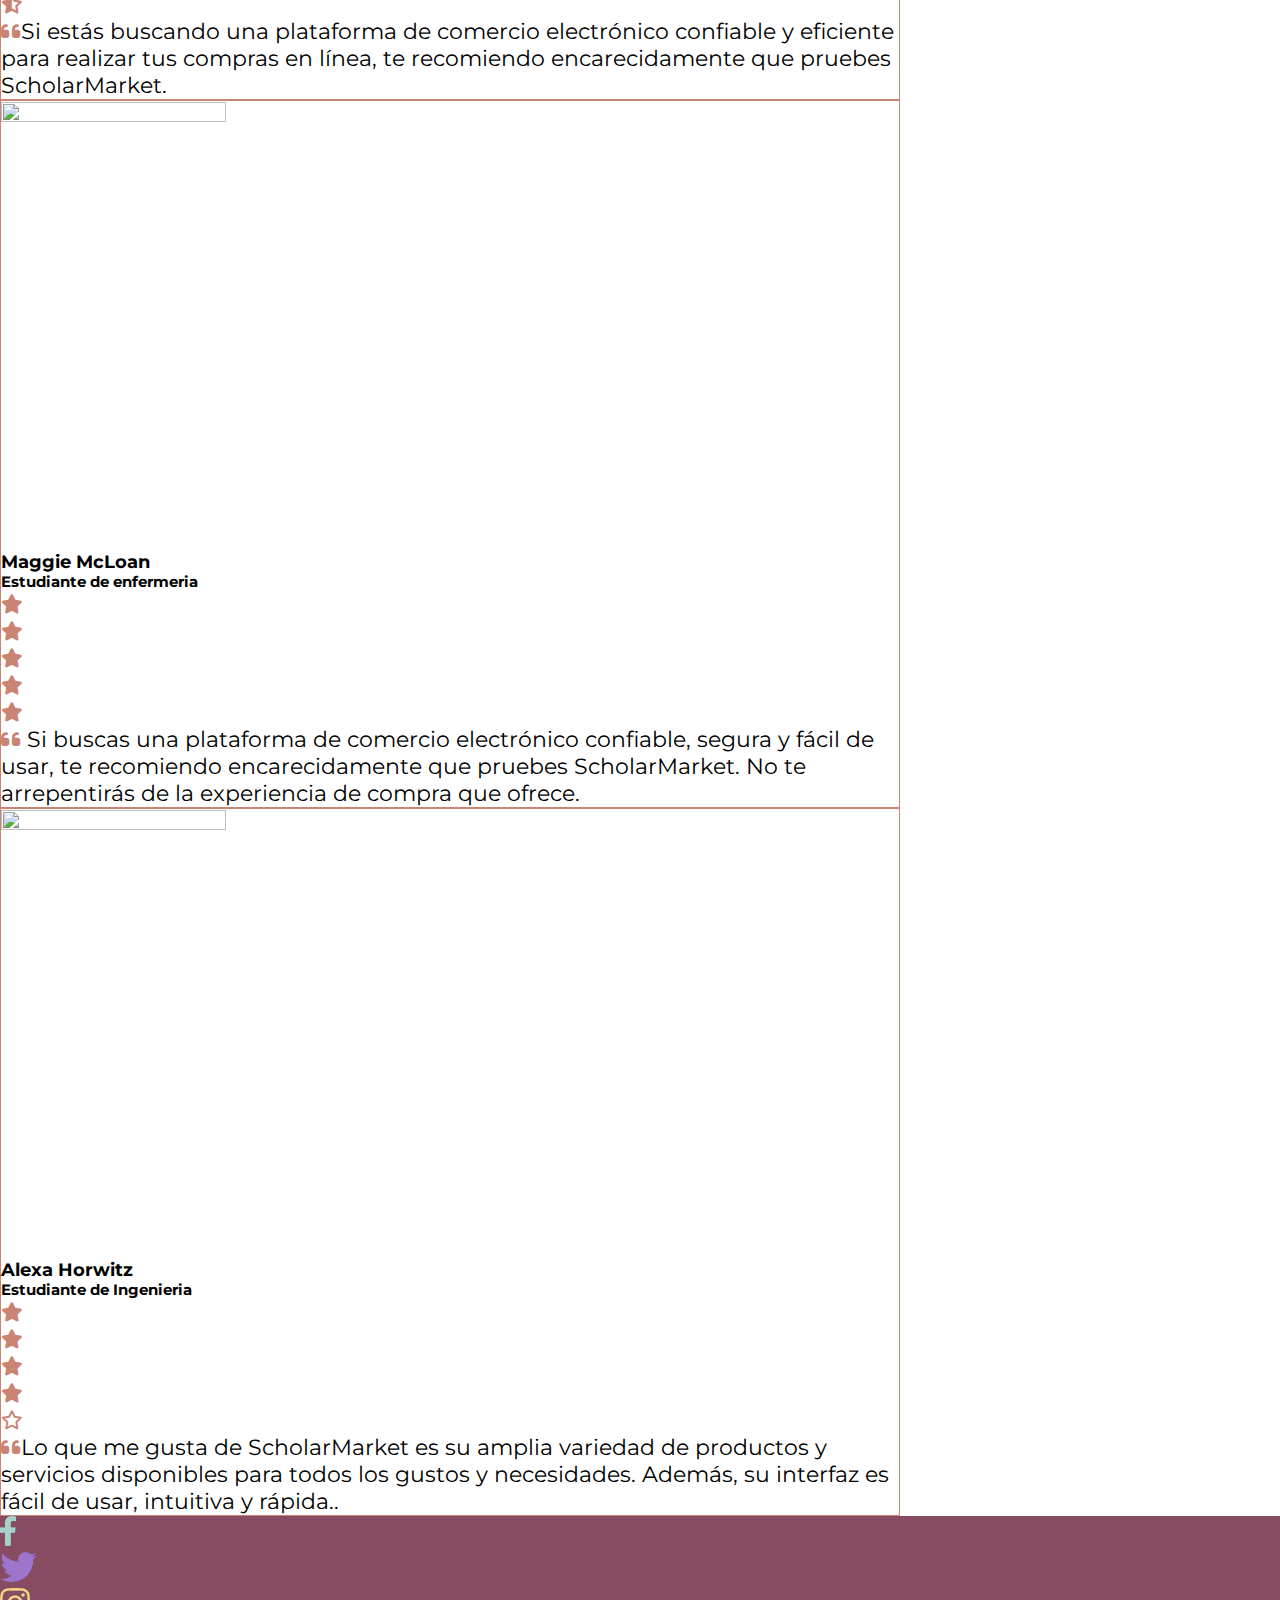
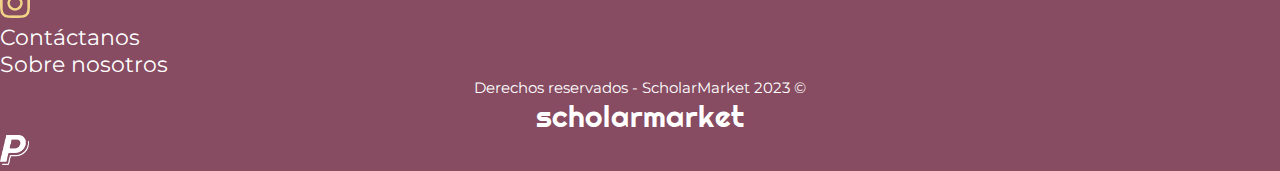
==== commit b0cbff20: "Modificando los reviews agregandole el texto faltante, asi como la modificacion del logo" ====
--- a/pages/aboutus.html
+++ b/pages/aboutus.html
@@ -24,8 +24,8 @@
         <nav class="navbar navbar-expand-lg">
             <div class="nav-grid align-items-center">
                 <a class="navbar-brand ms-2 ms-lg-5 nav-grid-logo d-flex align-items-center" href="../index.html">
-                    <img class="logo-nav d-none d-lg-block" src="../assets/img/whitelogo.png" alt="logo scholarmarket">
-                    <img class="logo-nav-sm d-md-block d-lg-none" src="../assets/img/icono.png" alt="logo scholarmarket">
+                    <img class="logo-nav d-none d-lg-block img-L" src="../assets/img/whitelogo.png" alt="logo scholarmarket">
+                    <img class="logo-nav-sm d-md-block d-lg-none img-L" src="../assets/img/icono.png" alt="logo scholarmarket">
                 </a>
                 <button class="navbar-toggler nav-grid-menu" type="button" data-bs-toggle="collapse"
                     data-bs-target="#navbarSupportedContent" aria-controls="navbarSupportedContent"
@@ -76,10 +76,15 @@
           <div class="col-xl-8 col-sm-12 ">
             <div class="col-xl-12 col-sm-12 container-about-us">
                 <h4>SCHOLARMARKET</h4>
-                <h3 class="text-vision col-sm-12"> Compra, vende y triunfa en la universidad - todo en un solo lugar</h4>
-                <p class="text-complementary">Lorem ipsum dolor sit amet, consectetur adipisicing elit. Iusto ducimus fugiat nam voluptas ullam in consectetur dolorem obcaecati deleniti repellendus assumenda cum amet adipisci dignissimos, repudiandae, distinctio autem itaque totam.
-                  Lorem ipsum dolor sit amet consectetur adipisicing elit. Voluptatum eos quisquam amet voluptate quo, commodi deserunt nostrum aliquam quas esse aperiam corrupti recusandae in architecto! Consequatur laboriosam dolorem eum neque.
-                </p>
+                <h3 class="text-vision col-sm-12"> Compra, vende y triunfa en la universidad - todo en un solo lugar</h3>
+                <h3 class="twhite">Misión </h3>
+                <p class="text-complementary"> 
+                    Proporcionar a profesores y estudiantes de escuelas/universidades, la oportunidad de comprar o vender productos y/o, siempre y cuando cumplan con las normativas de las instituciones; buscamos realizar esto por medio de una plataforma intuitiva y fácil de usar que permita a los vendedores publicar sus productos de manera sencilla y eficiente, siendo accesible desde cualquier dispositivo con acceso a internet.
+                </p>   
+                <h3 class="twhite">Visión </h3> 
+                <p class="text-complementary">La visión de nuestra plataforma es facilitar el proceso de venta para vendedores y clientes en el contexto escolar, ofreciendo un servicio accesible y de alta calidad.
+                     Buscamos ser un aliado para el crecimiento de los negocios de nuestros vendedores y mejorar la visibilidad de sus productos. Además, nuestra plataforma es segura y confiable, con valores de transparencia y honestidad. 
+                    Nuestra visión es liderar el mercado de la venta en línea para escuelas, ofreciendo una plataforma innovadora y eficaz que satisfaga las necesidades de todos los usuarios.</p>                                    
             </div>
           </div>
           <div class="col-xl-4 col-sm-12 imgM">
@@ -226,9 +231,7 @@
             <div class="col-sm-12 col-md-10 col-xl-8 text-center">
               <h2 class="fw-bold mb-4 col-sm-12">Otros más aman ScholarMarket</h2>
               <p class="mb-4 pb-2 mb-md-5 pb-md-0">
-                Lorem ipsum dolor sit amet, consectetur adipisicing elit. Fugit, error amet
-                numquam iure provident voluptate esse quasi, veritatis totam voluptas nostrum
-                quisquam eum porro a pariatur veniam.
+                Miles de estudiantes hablan y aman ScholarMarket.
               </p>
             </div>
           </div>
@@ -242,7 +245,7 @@
                       class="rounded-circle shadow-1-strong" width="100" height="100" />
                   </div>
                   <h5 class="font-weight-bold">Teresa May</h5>
-                  <h6 class="font-weight-bold my-3">Founder at ET Company</h6>
+                  <h6 class="font-weight-bold my-3">Estudiante de Arquitectura</h6>
                   <ul class="list-unstyled d-flex justify-content-center">
                     <li>
                       <i class="fas fa-star fa-sm"></i>
@@ -261,9 +264,8 @@
                     </li>
                   </ul>
                   <p class="mb-2">
-                    <i class="fas fa-quote-left pe-2"></i>Lorem ipsum dolor sit amet,
-                    consectetur adipisicing elit. Quod eos id officiis hic tenetur quae quaerat
-                    ad velit ab hic tenetur.
+                    <i class="fas fa-quote-left pe-2"></i>Si estás buscando una plataforma de comercio electrónico confiable y eficiente para realizar tus compras en línea, 
+                    te recomiendo encarecidamente que pruebes ScholarMarket.
                   </p>
                 </div>
               </div>
@@ -276,7 +278,7 @@
                       class="rounded-circle shadow-1-strong" width="100" height="100" />
                   </div>
                   <h5 class="font-weight-bold">Maggie McLoan</h5>
-                  <h6 class="font-weight-bold my-3">Photographer at Studio LA</h6>
+                  <h6 class="font-weight-bold my-3">Estudiante de enfermeria</h6>
                   <ul class="list-unstyled d-flex justify-content-center">
                     <li>
                       <i class="fas fa-star fa-sm"></i>
@@ -295,9 +297,8 @@
                     </li>
                   </ul>
                   <p class="mb-2">
-                    <i class="fas fa-quote-left pe-2"></i>Autem, totam debitis suscipit saepe
-                    sapiente magnam officiis quaerat necessitatibus odio assumenda perferendis
-                    labore laboriosam.
+                    <i class="fas fa-quote-left pe-2"></i> Si buscas una plataforma de comercio electrónico confiable, segura y fácil de usar, 
+                    te recomiendo encarecidamente que pruebes ScholarMarket. No te arrepentirás de la experiencia de compra que ofrece.
                   </p>
                 </div>
               </div>
@@ -310,7 +311,7 @@
                       class="rounded-circle shadow-1-strong" width="100" height="100" />
                   </div>
                   <h5 class="font-weight-bold">Alexa Horwitz</h5>
-                  <h6 class="font-weight-bold my-3">Front-end Developer in NY</h6>
+                  <h6 class="font-weight-bold my-3">Estudiante de Ingenieria</h6>
                   <ul class="list-unstyled d-flex justify-content-center">
                     <li>
                       <i class="fas fa-star fa-sm"></i>
@@ -329,9 +330,8 @@
                     </li>
                   </ul>
                   <p class="mb-2">
-                    <i class="fas fa-quote-left pe-2"></i>Cras sit amet nibh libero, in gravida
-                    nulla metus scelerisque ante sollicitudin commodo cras purus odio,
-                    vestibulum in tempus viverra turpis.
+                    <i class="fas fa-quote-left pe-2"></i>Lo que me gusta de ScholarMarket es su amplia variedad de productos y servicios disponibles para todos los gustos y necesidades.
+                    Además, su interfaz es fácil de usar, intuitiva y rápida..
                   </p>
                 </div>
               </div>
--- a/css/aboutus.css
+++ b/css/aboutus.css
@@ -4,6 +4,9 @@
 }
 a{
     text-decoration:none;
+}
+.img-L{
+    width: 100%;
 }
 .container-mv{
     margin-top: 100px;
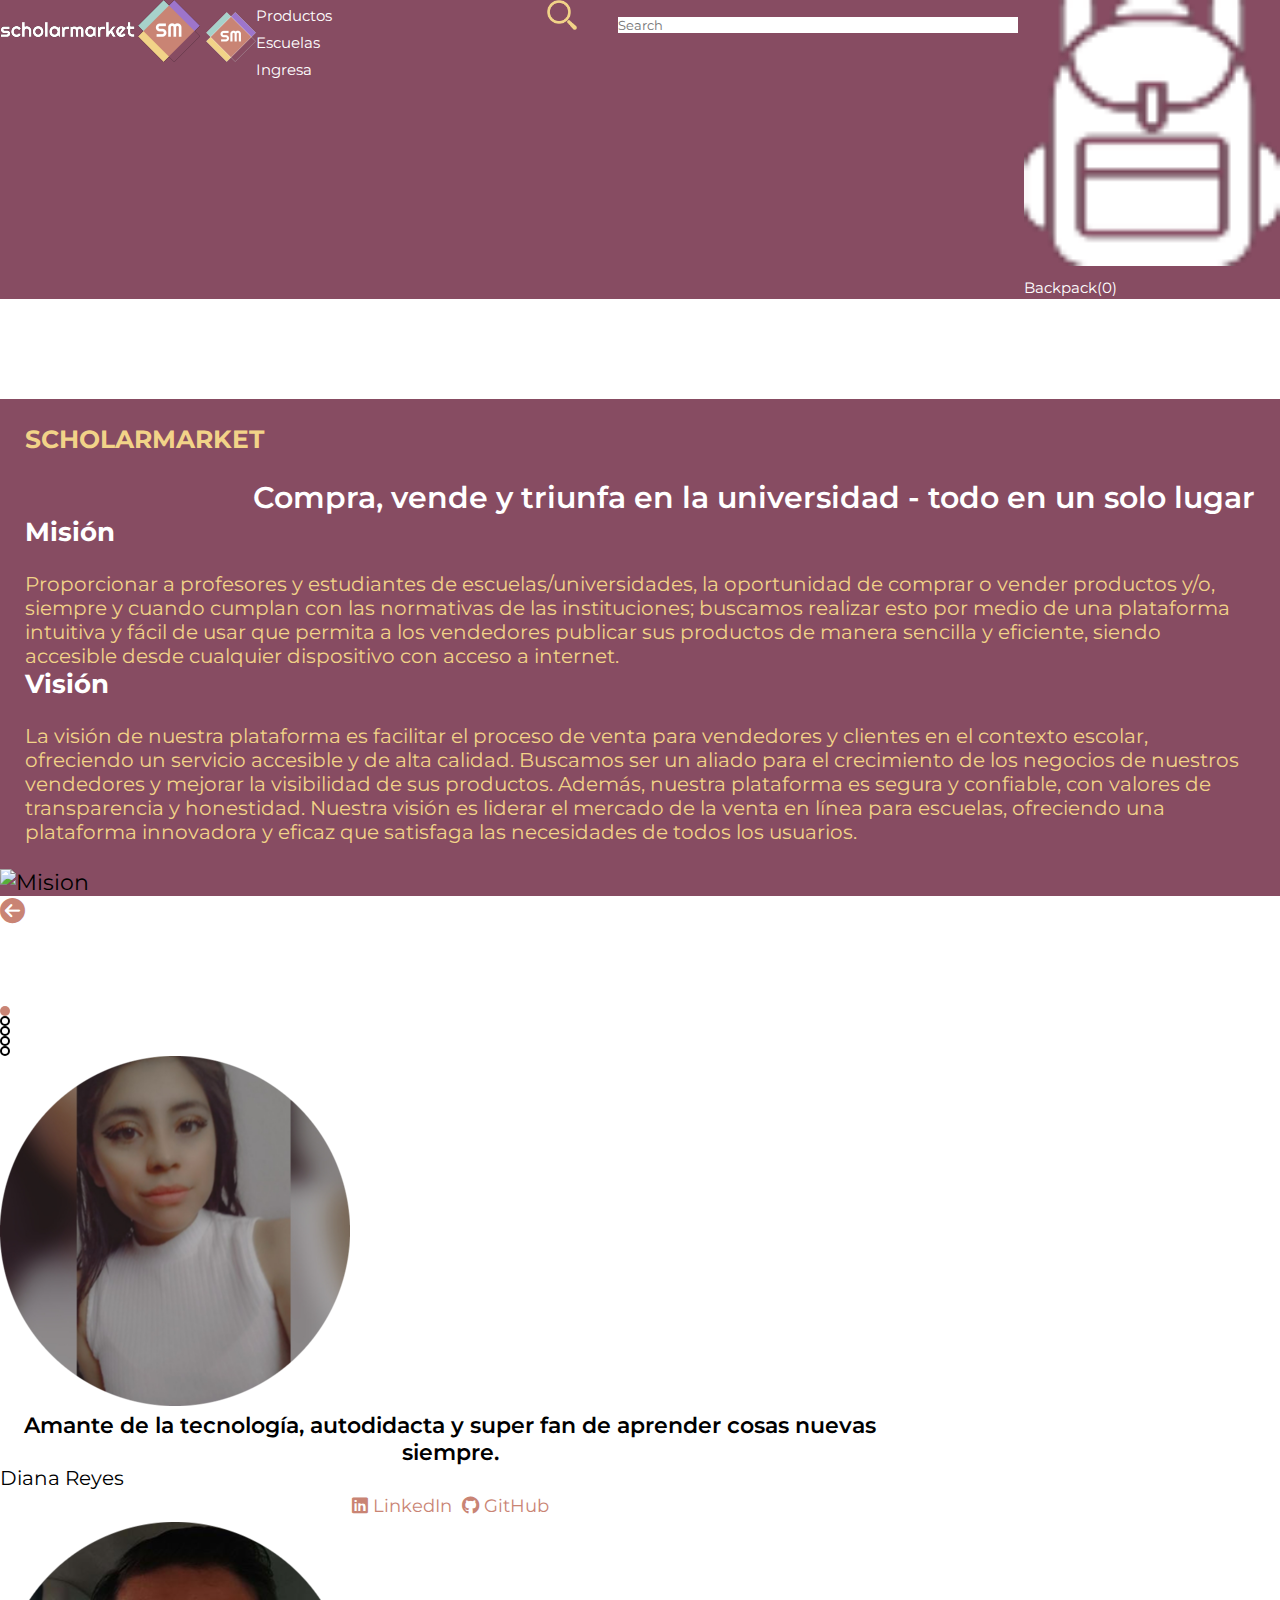
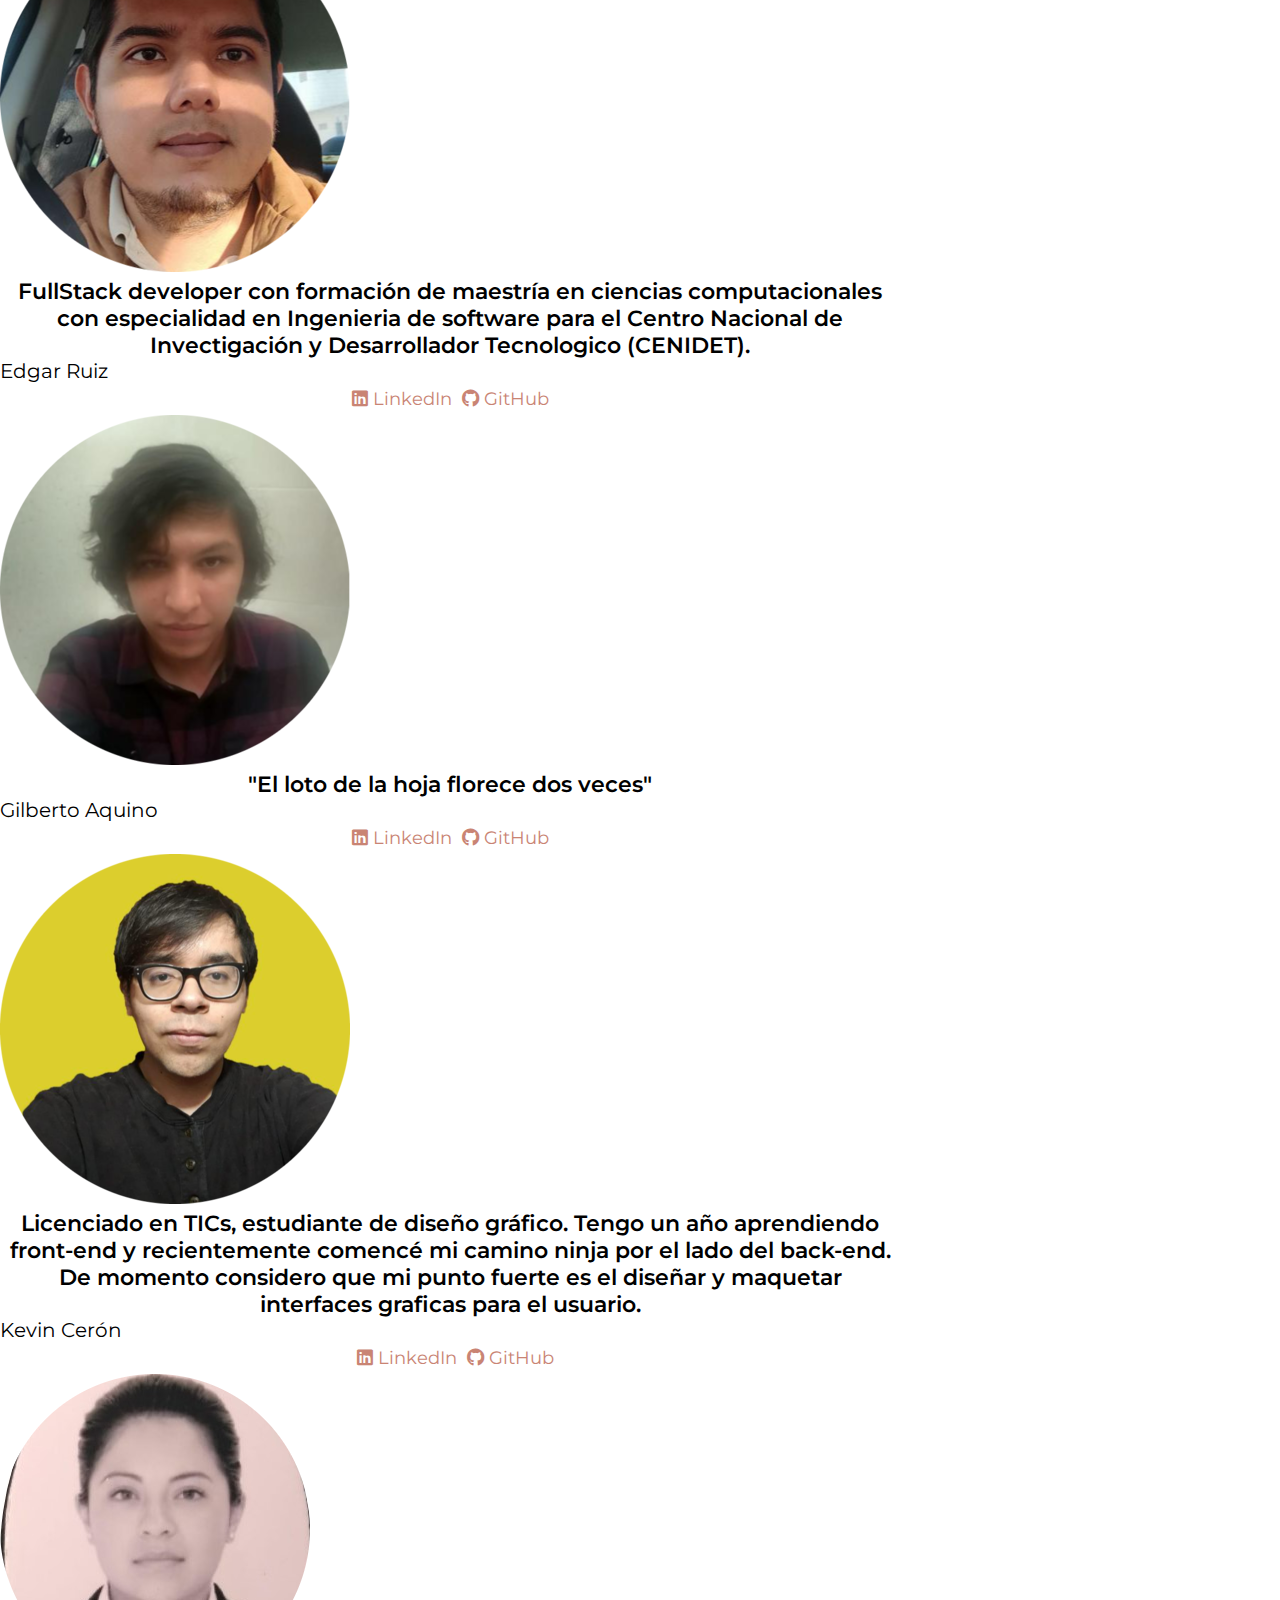
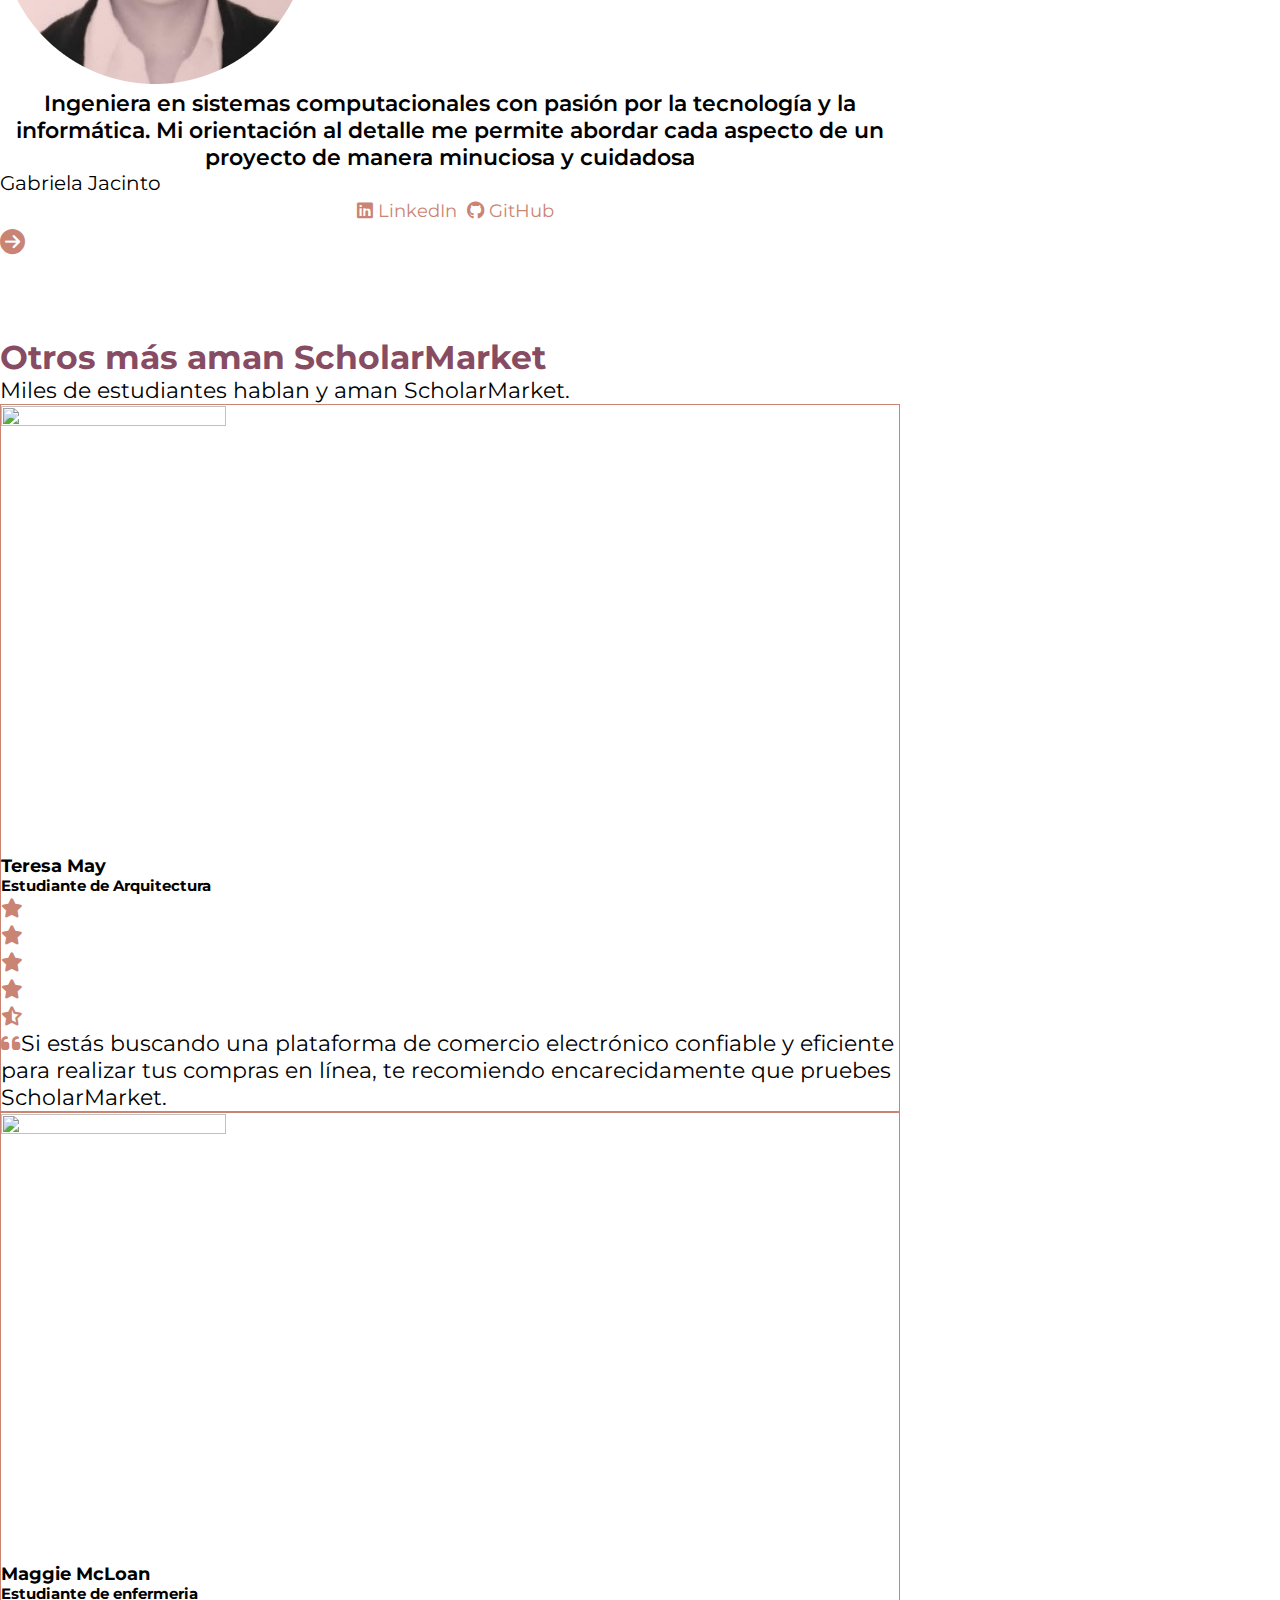
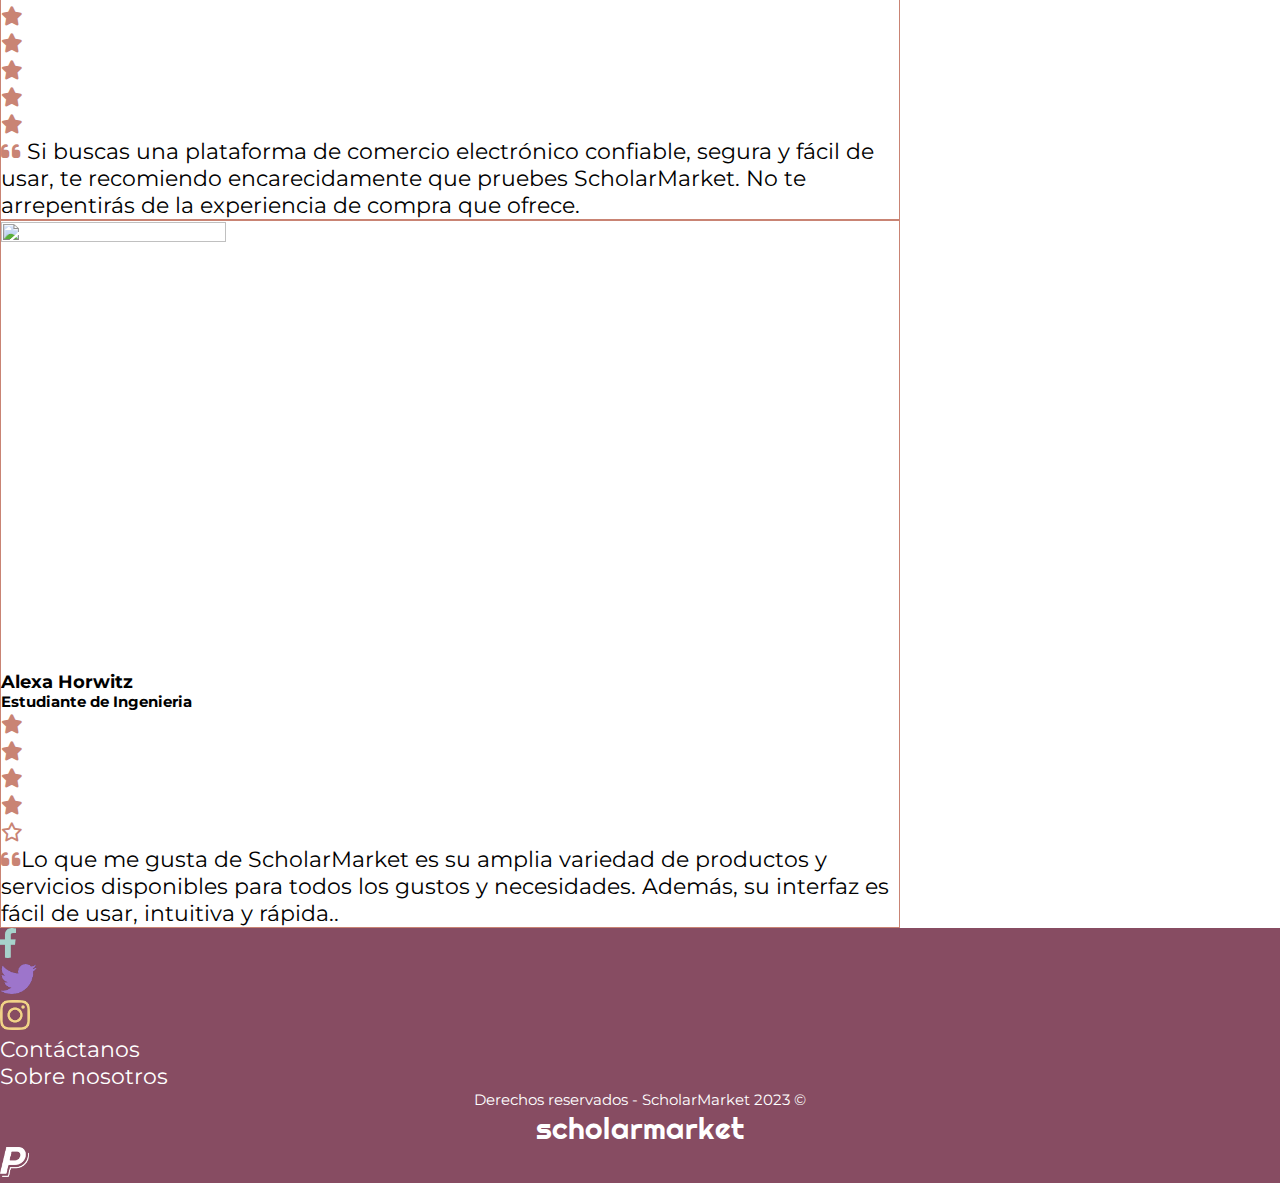
==== commit c722f3cf: "Merge branch 'develop' of https://github.com/EdgarVRP/ScholarMarket into develop-edgar" ====
--- a/pages/aboutus.html
+++ b/pages/aboutus.html
@@ -347,17 +347,17 @@
             <div class="col-12 col-lg-4">
                 <ul class="d-flex flex-row flex-wrap justify-content-evenly align-items-center">
                     <li>
-                        <a href="https://www.facebook.com/100090979624820/professional_dashboard/insights/page/?ref=profile_action">
+                        <a href="https://www.facebook.com/100090979624820/professional_dashboard/insights/page/?ref=profile_action" target="_blank">
                             <img class="img-footer" src="../assets/img/logoface.png" alt="Logotipo facebook">
                         </a>
                     </li>
                     <li>
-                        <a href="https://twitter.com/">
+                        <a href="https://twitter.com/" target="_blank">
                             <img class="img-footer" src="../assets/img/logotwit.png" alt="Logotipo twitter">
                         </a>
                     </li>
                     <li>
-                        <a href="https://www.instagram.com/">
+                        <a href="https://www.instagram.com/" target="_blank">
                             <img class="img-footer" src="../assets/img/logoinsta.png" alt="Logotipo instagram">
                         </a>
                     </li>
@@ -378,7 +378,7 @@
             </div>
             <div class="d-none d-lg-block col-lg-4 d-flex flex-column justify-content-center align-items-center">
                     <p class="twhite footer-links footer-text-logo">scholarmarket</p>
-                    <a class="d-flex justify-content-center align-items-center mb-3" href="https://www.paypal.com/mx/home">
+                    <a class="d-flex justify-content-center align-items-center mb-3" href="https://www.paypal.com/mx/home" target="_blank">
                         <img class="img-footer" src="../assets/img/logopay.png" alt="Logotipo PayPal">
                     </a>
             </div>
--- a/css/aboutus.css
+++ b/css/aboutus.css
@@ -5,9 +5,7 @@
 a{
     text-decoration:none;
 }
-.img-L{
-    width: 100%;
-}
+
 .container-mv{
     margin-top: 100px;
     background-color: #874c62;
@@ -65,7 +63,7 @@
 .card{
     border: 1px solid #C98474;
 }
-img{
+.card img{
     width: 50%;
     height: auto;
 }
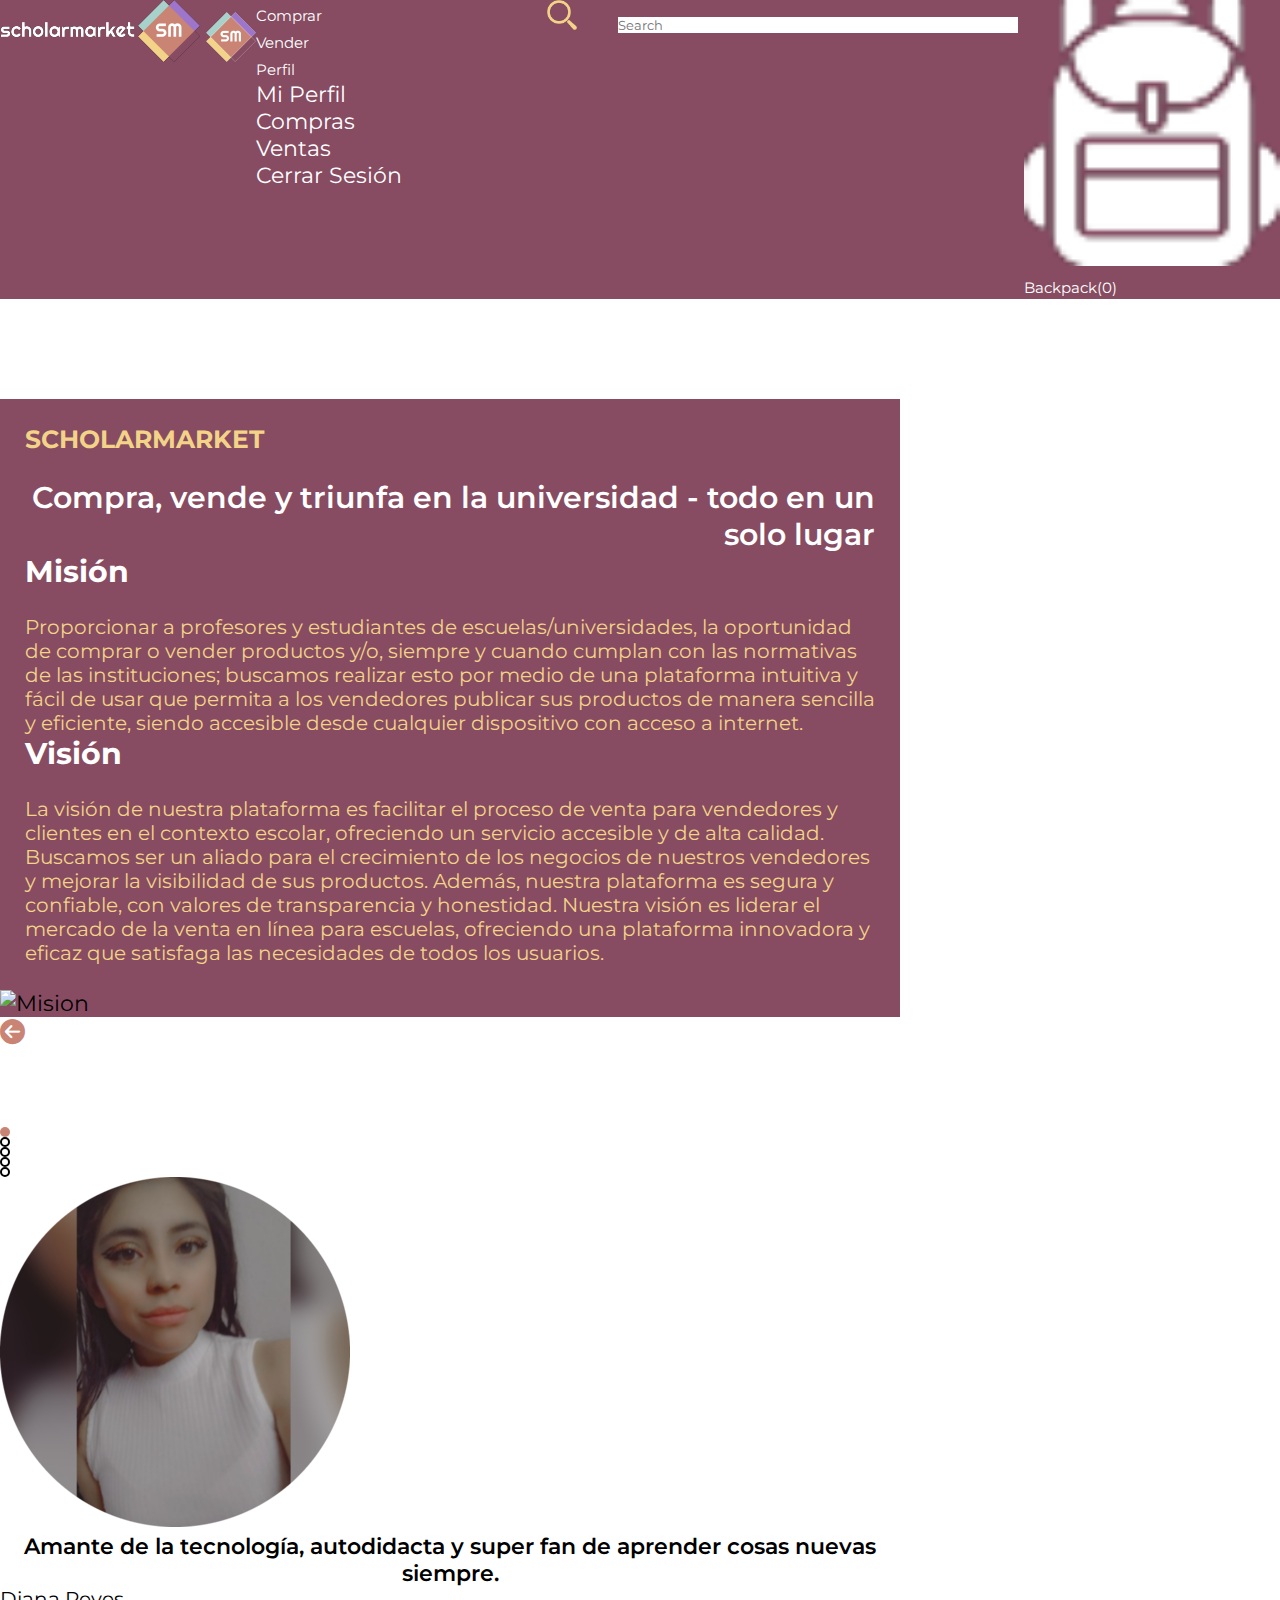
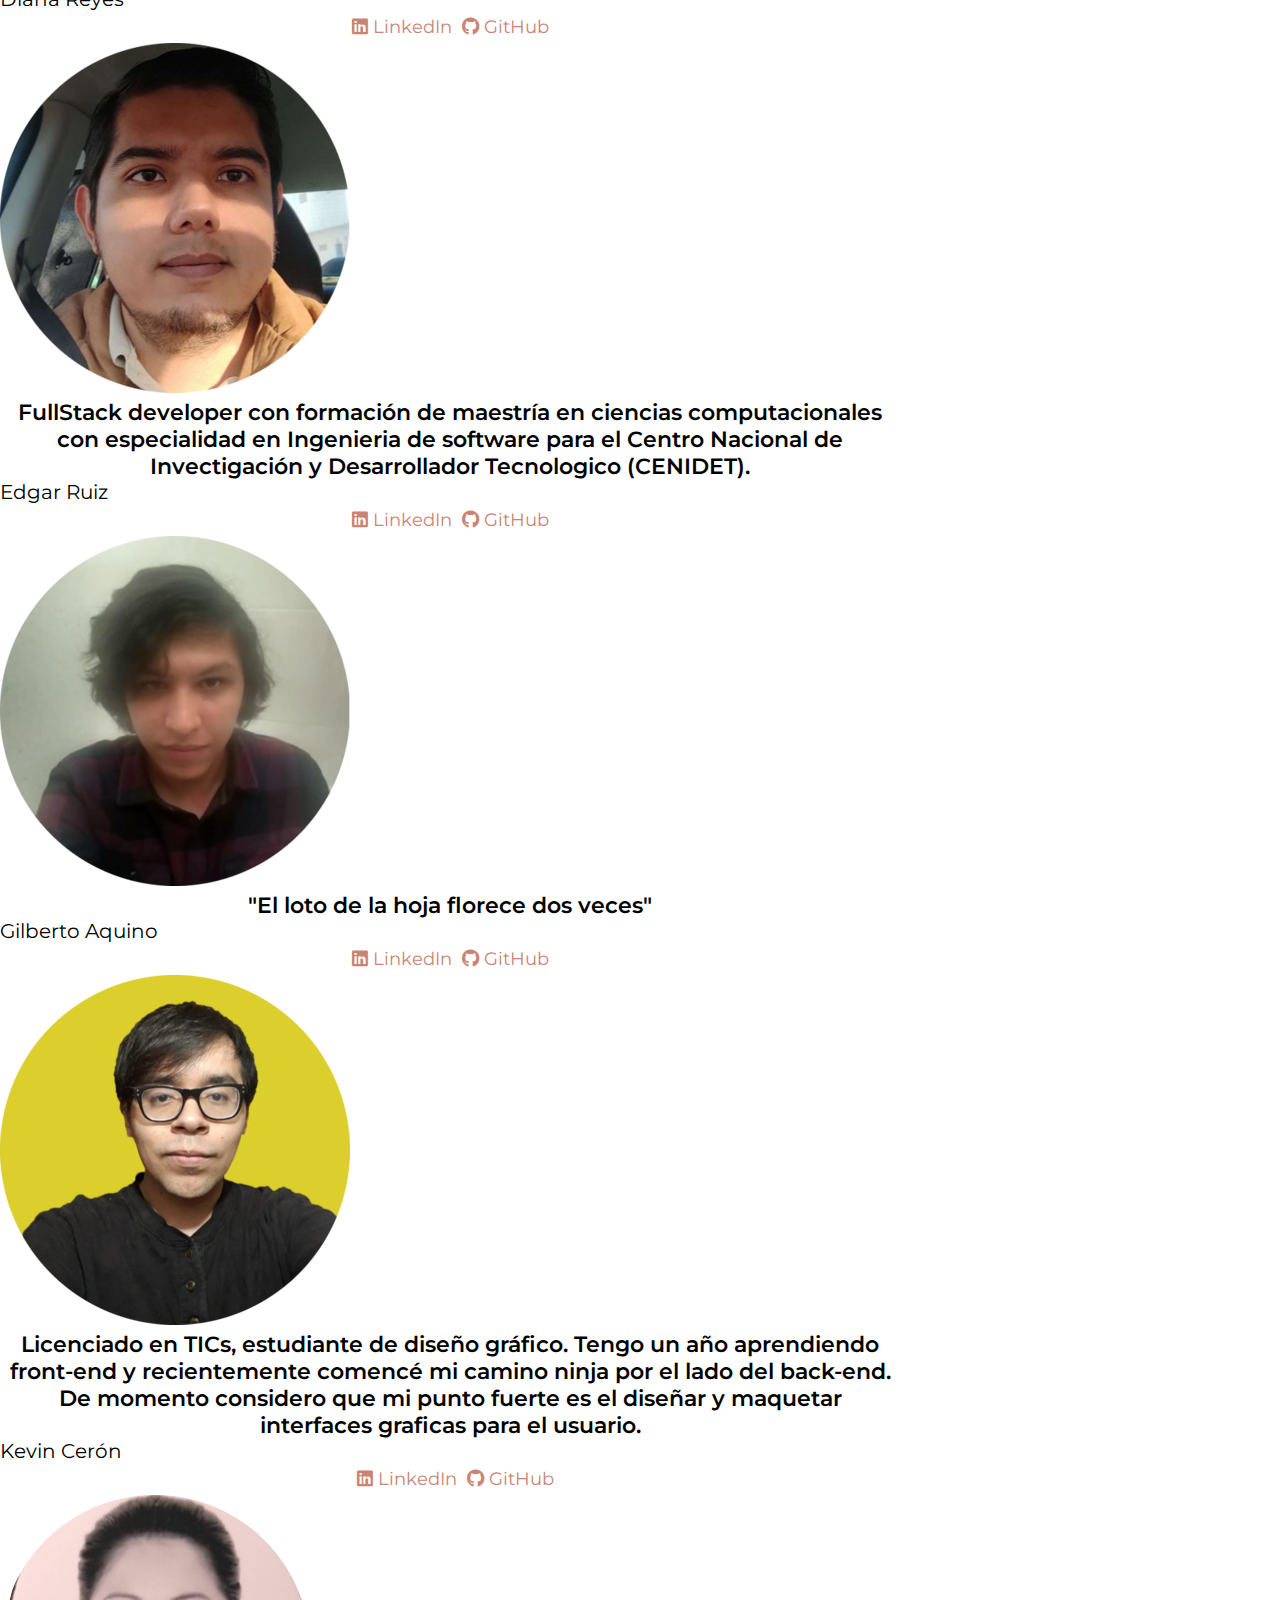
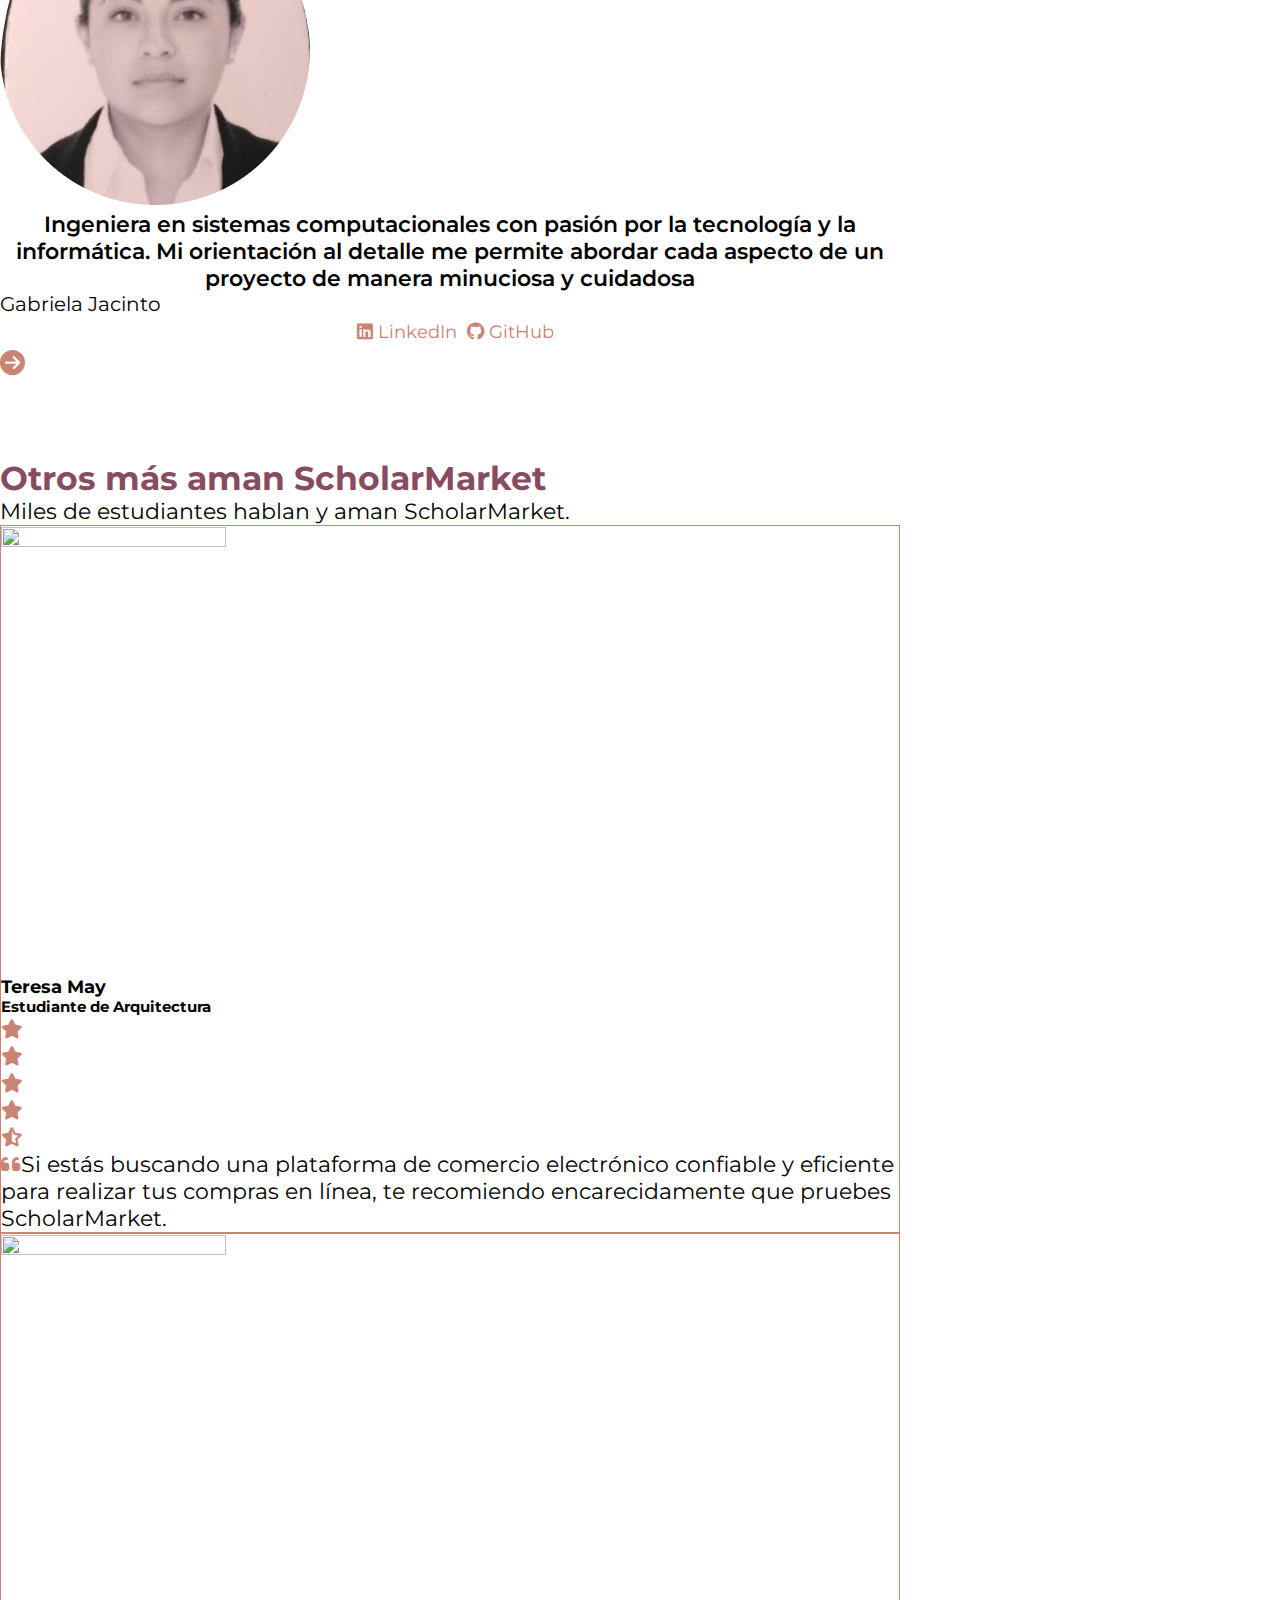
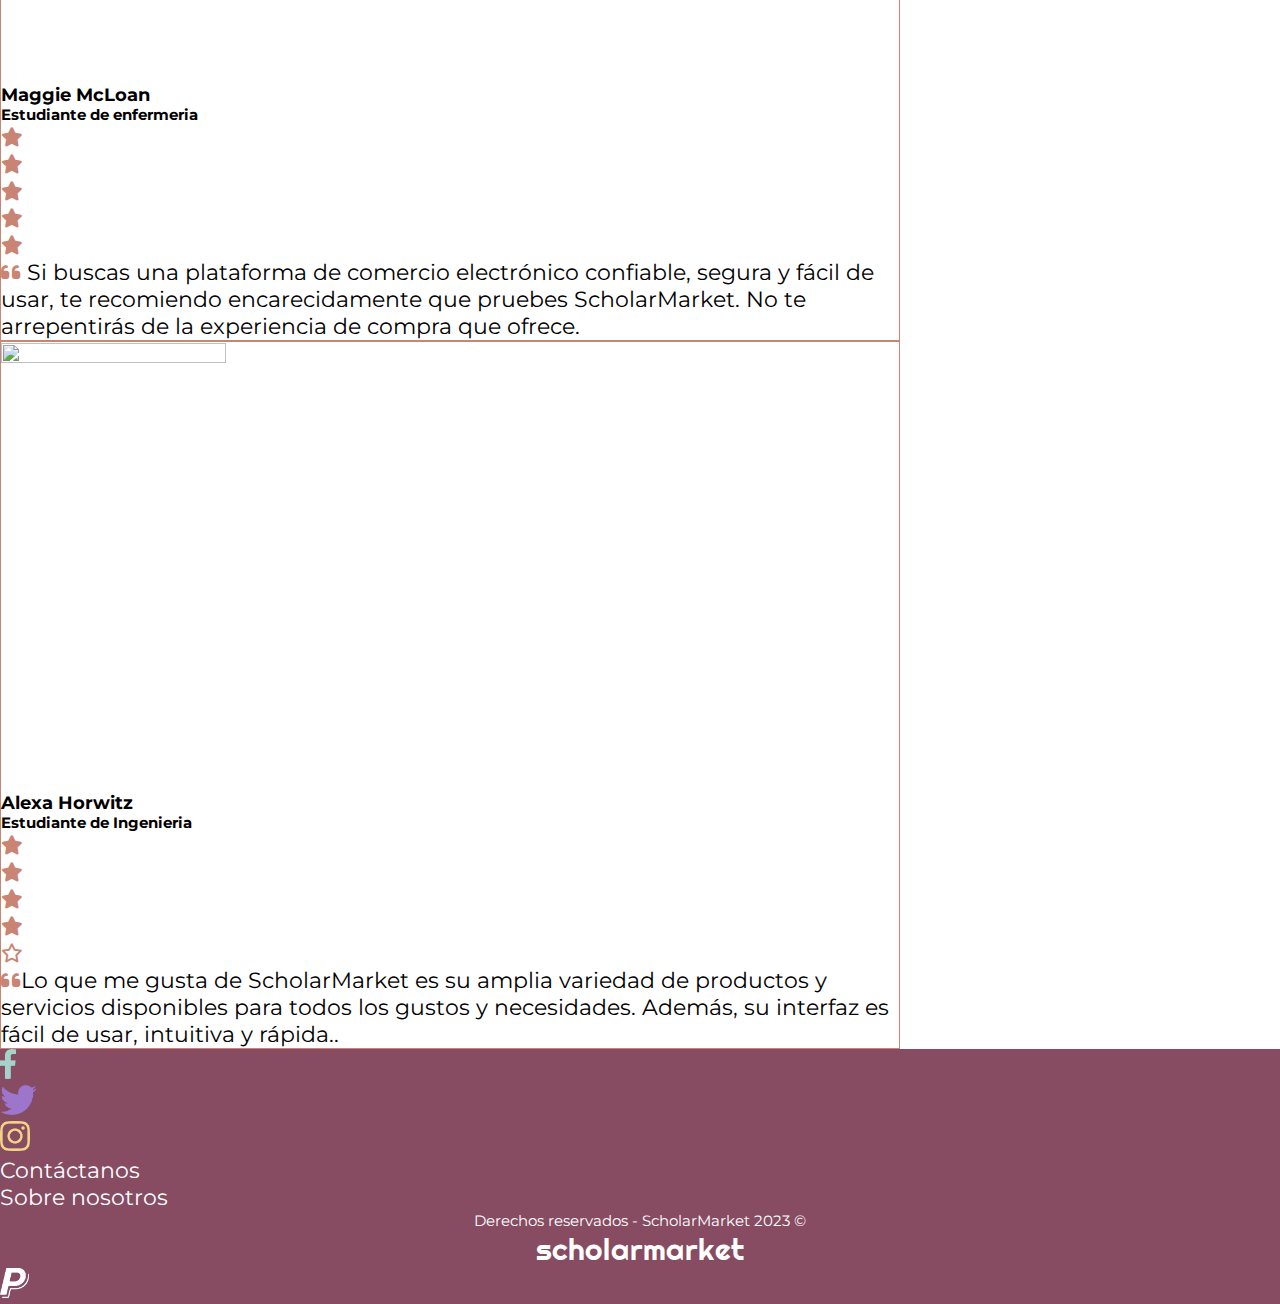
==== commit 41a4e6d7: "Agregando funcionalidad a los botones de backpack y haciendo navbar dinamica" ====
--- a/pages/aboutus.html
+++ b/pages/aboutus.html
@@ -33,17 +33,9 @@
                     <span class="navbar-toggler-icon"></span>
                 </button>
                 <div class="collapse navbar-collapse nav-grid-menu2" id="navbarSupportedContent">
-                    <ul class="navbar-nav me-auto mb-4 mb-lg-0">
-                        <li class="nav-item ms-2">
-                            <a class="nav-link twhite text-fluid" href="products.html">Productos</a>
-                        </li>
-                        <li class="nav-item ms-2">
-                            <a class="nav-link twhite text-fluid" href="schools.html">Escuelas</a>
-                        </li>
-                        <li class="nav-item ms-2">
-                            <a class="nav-link twhite text-fluid" href="login.html">Ingresa</a>
-                        </li>
-                    </ul>
+                  <ul class="navbar-nav me-auto mb-4 mb-lg-0 " id="link-list">
+                    <!-- la lista se trae desde global.js -->
+                  </ul>
                 </div>
                 <form class="d-flex nav-grid-busqueda">
                     
@@ -386,6 +378,7 @@
     </footer>
     <!-- Aqui termina el footer -->
 
+    <script src="../js/global.js"></script>
     <script src="https://unpkg.com/aos@2.3.1/dist/aos.js"></script>
     <script> AOS.init(); </script>
     <script src="https://cdn.jsdelivr.net/npm/bootstrap@5.3.0-alpha1/dist/js/bootstrap.bundle.min.js"
--- a/css/style.css
+++ b/css/style.css
@@ -7,236 +7,374 @@
         box-sizing: border-box;
         font-family: 'Montserrat', sans-serif;
     }
-    
-    button{
+
+    body::-webkit-scrollbar {
+        width: 10px;
+        background: #874c62;
+    }
+
+    body::-webkit-scrollbar-thumb {
+        background: #4d2b37;
+        border-radius: 10px;
+    }
+
+    button {
         background-color: transparent;
     }
-    
-    main{
-        min-height: 70vh;
-    }
-    
+
+    main {
+        min-height: 90vh;
+    }
+
     html {
         scroll-behavior: smooth;
     }
-    
-    ul{
+
+    ul {
         margin-bottom: 0;
     }
-    
+
     ul li {
         list-style-type: none;
     }
-    
+
     ul li a {
         text-decoration: none;
     }
-    
+
     ul li a:hover {
-        background-color: #261f2c65;
-    }
-    
-    ul li a img{
+        background-color: #7b4559;
+        padding: 5px;
+        border-radius: 10px;
+    }
+
+    ul li a img {
         width: 50px;
         height: 50px;
     }
-    ul li a p{
+
+    ul li a p {
         color: white;
     }
+
+    span {
+        font-size: 20px;
+    }
+
+    hr {
+        color: #874c62;
+    }
+
+    h4 {
+        font-size: 22px;
+    }
+
+    h3 {
+        font-size: 25px;
+    }
+
+    .twhite {
+        /* Poner textos de color blanco */
+        color: white;
+    }
+
+    .text-fluid {
+        /* Clase para hacer textos generales responsive */
+        font-size: 80%;
+    }
+
+    /* Botones personalizados */
+    .main-btn {
+        background-color: #874c62;
+        border-color: #7b4559;
+        border-radius: 5px;
+    }
+
+    .main-btn:active {
+        background-color: #7b4559;
+        border-color: #583441;
+    }
+
+    .main-btn:visited {
+        background-color: #583441;
+        border-color: #7b4559;
+    }
+
+    .secondary-btn {
+        background-color: #f2d388;
+        border-color: #bba56b;
+        border-radius: 5px;
+    }
+
+    .secondary-btn:active {
+        background-color: #bba56b;
+        border-color: #bba56b;
+    }
+
+    .secondary-btn:visited {
+        background-color: #bba56b;
+        border-color: #bba56b;
+    }
+
+    .alert-btn {
+        border-color: #9d75cb;
+        border-radius: 5px;
+        border-width: 2px;
+        border-style: double;
+        background-color: transparent;
+    }
+
+    .alert-btn:active {
+        background-color: #816599;
+        border-color: #816599;
+        transition:  .1s;
+    }
+
+    .alert-btn:visited {
+        background-color: #816599;
+        border-color: #816599;
+        transition: width 2s;
+    }
+
+    .button-text{
+        display: flex;
+        justify-content: center;
+        align-items: center;
+        font-size: 15px;
+        text-align: center;
+        padding: 2px;
+        color: white;
+        text-decoration: none;
+    }
+    /* terminan los botones */
+
+    /* Bordes personalizados */
+
+    .border-scholar{
+        border-color: #7b4559;
+        border-width: 2px;
+        border-style: solid;
+        border-radius: 2px;
+    }
     
-    span{
-        font-size: 20px;
-    }
-    
-    .twhite {
-        color: white;
-    }
-    
-    .text-fluid{
-        font-size: 80%;
-    }
-    
-    
-        /* Estilos navbar */
-    
+    .dropdown-menu{
+        background-color: #874c62;
+    }
+
+    /* Estilos navbar */
+
     #searchInput {
         width: 400px;
     }
-    
-    .logo-nav-sm{
+
+    .logo-nav-sm {
         width: 80%;
     }
-    
-    .img-backpack{
+
+    .img-backpack {
         width: 80%;
         height: auto;
     }
-    
-    .navbar{
+
+    .navbar {
         padding: 0;
     }
-    
-    .row{
+
+    .row {
         margin: 0;
     }
-    
-    .nav-grid{
+
+    .nav-grid {
         display: grid;
         grid-template-columns: 1fr 2fr repeat(2, 1fr);
         grid-template-rows: 1fr;
     }
-    
-    .nav-grid-logo{
+
+    .nav-grid-logo {
         grid-area: 1 / 1 / 2 / 2;
         max-height: 50%;
     }
-    
-    .nav-grid-busqueda{
+
+    .nav-grid-busqueda {
         grid-area: 1 / 2 / 2 / 3;
     }
-    
-    .nav-grid-mochila{
+
+    .nav-grid-mochila {
         grid-area: 1 / 3 / 2 / 4;
     }
-    
-    .nav-grid-menu{
+
+    .nav-grid-menu {
         grid-area: 1 / 4 / 2 / 5;
         max-height: 50%;
     }
-    
-    .text-fluid{
+
+    .text-fluid {
         font-size: 70%;
     }
-    
-    .logo-nav-sm{
+
+    .logo-nav-sm {
         width: 50px;
     }
-    
+
     nav {
         background-color: #874c62;
     }
-    
-    .img-search{
+
+    .img-search {
         width: 50%;
     }
-    
-    .absol{
+
+    .absol {
         position: absolute;
     }
-    
-    
-    
-        /* Estilos footer */
-    
-    footer{
+
+
+
+    /* Estilos footer */
+
+    footer {
         background-color: #874c62;
     }
-    
-    .img-footer{
+
+    .img-footer {
         height: 30px;
         width: auto;
     }
-    
-    .footer-links{
-        text-align:center;
-    }
-    
-    .footer-text-logo{
+
+    .footer-links {
+        text-align: center;
+    }
+
+    .footer-text-logo {
         font-family: 'Righteous', cursive;
         font-size: 30px;
     }
-    
-    .text-nowrap{
+
+    .text-nowrap {
         word-wrap: normal;
     }
-    
-    
-                                /* Aqui comienzan las media queries  */
-    
+
+
+    /* Aqui comienzan las media queries  */
+
     /* Estilos para dispositivos móviles */
     @media only screen and (max-width: 767px) {
-    
+
         /* Estilos para dispositivos con ancho máximo de 767px */
         body {
             font-size: 16px;
         }
+
         #searchInput {
             width: 99%;
         }
-        .btn-outline-success{
-            font-size: auto ;
+
+        .btn-outline-success {
+            font-size: auto;
             width: auto;
         }
     }
-    
-    
+
+
     /* Estilos para tabletas */
     @media only screen and (min-width: 768px) {
-    
+
         /* Estilos para dispositivos con ancho mínimo de 768px y ancho máximo de 1023px */
         body {
             font-size: 18px;
         }
-        
-        .img-search{
+
+        .img-search {
             width: 30%;
         }
-        
-    }
-    
-    
+
+        h4{
+            font-size: 28px;
+        }
+
+        h3{
+            font-size: 30px;
+        }
+
+        .button-text{
+            font-size: 16px;
+            padding: 8px;
+        }
+    }
+
+
     /* Estilos para pantallas de escritorio */
     @media only screen and (min-width: 1080px) {
-    
+
         body {
             font-size: 22px;
         }
-    
-        .nav-grid{
+
+        .nav-grid {
             display: grid;
             grid-template-columns: repeat(2, 1fr) 2fr 1fr;
             grid-template-rows: 1fr;
         }
-        
-        .nav-grid-logo{
+
+        .nav-grid-logo {
             grid-area: 1 / 1 / 2 / 2;
             max-height: 50%;
         }
-        
-        .nav-grid-busqueda{
+
+        .nav-grid-busqueda {
             grid-area: 1 / 3 / 2 / 4;
         }
-        
-        .nav-grid-mochila{
+
+        .nav-grid-mochila {
             grid-area: 1 / 4 / 2 / 5;
         }
-        
-        .nav-grid-menu2{
+
+        .nav-grid-menu2 {
             grid-area: 1 / 2 / 2 / 3;
             max-height: 50%;
         }
-    
-        .img-backpack{
+
+        .img-backpack {
             width: 100%;
         }
-    
-    }
-    
+
+        .button-text{
+            font-size: 18px;
+            padding: 9px;
+        }
+
+    }
+
+    /* Estilos para pantallas de escritorio largas */
     @media only screen and (min-width: 1400px) {
         body {
             font-size: 24px;
         }
-        .nav-grid{
+
+        .nav-grid {
             display: grid;
             grid-template-columns: 1fr 2fr 4fr 1fr;
             grid-template-rows: 1fr;
         }
-        .img-backpack{
+
+        .img-backpack {
             width: 100%;
             height: auto;
         }
+
         #searchInput {
             width: 120%;
         }
-    }
-    +
+        h4{
+            font-size: 32px;
+        }
+        h3{
+            font-size: 34px;
+        }
+
+        .button-text{
+            font-size: 20px;
+            padding: 10px;
+        }
+    }--- a/css/aboutus.css
+++ b/css/aboutus.css
@@ -9,7 +9,7 @@
 .container-mv{
     margin-top: 100px;
     background-color: #874c62;
-    width-max: 900px:
+    max-width: 900px;
 }
 .container-about-us{
     padding: 25px;
